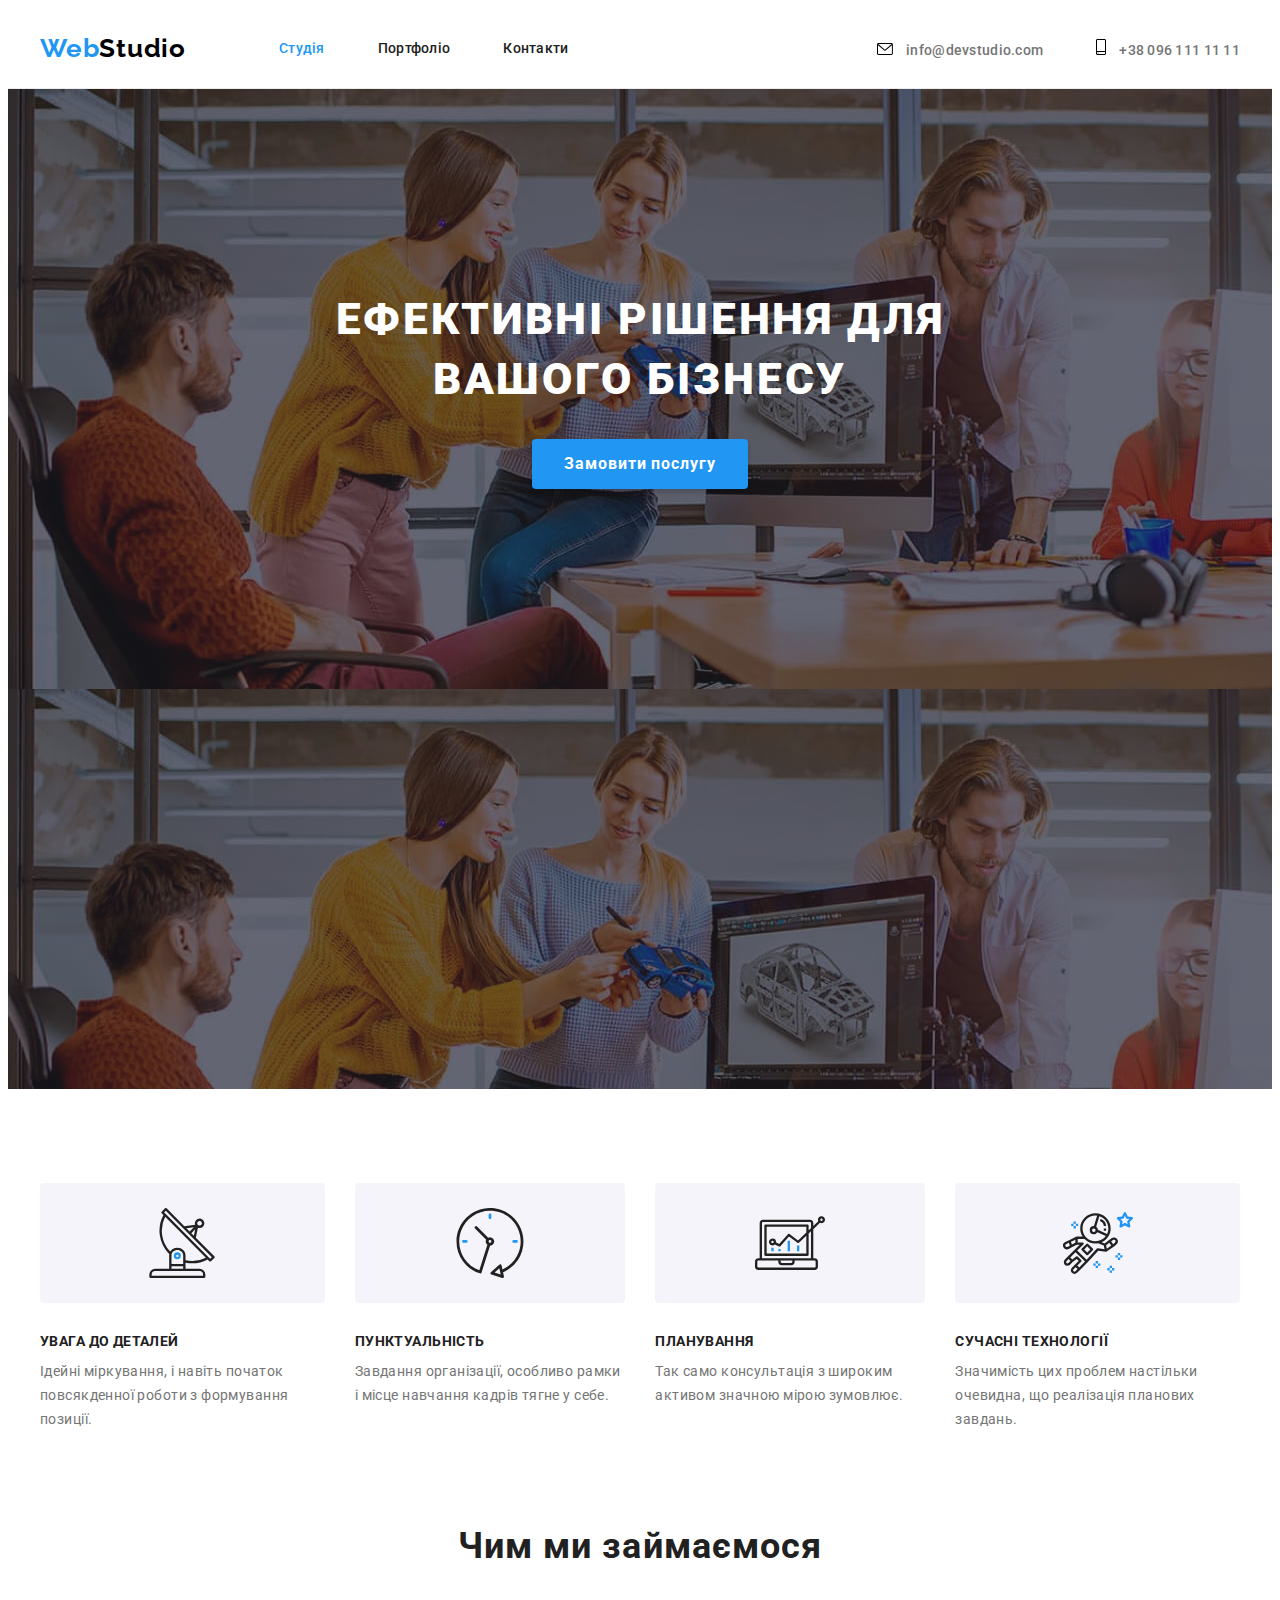
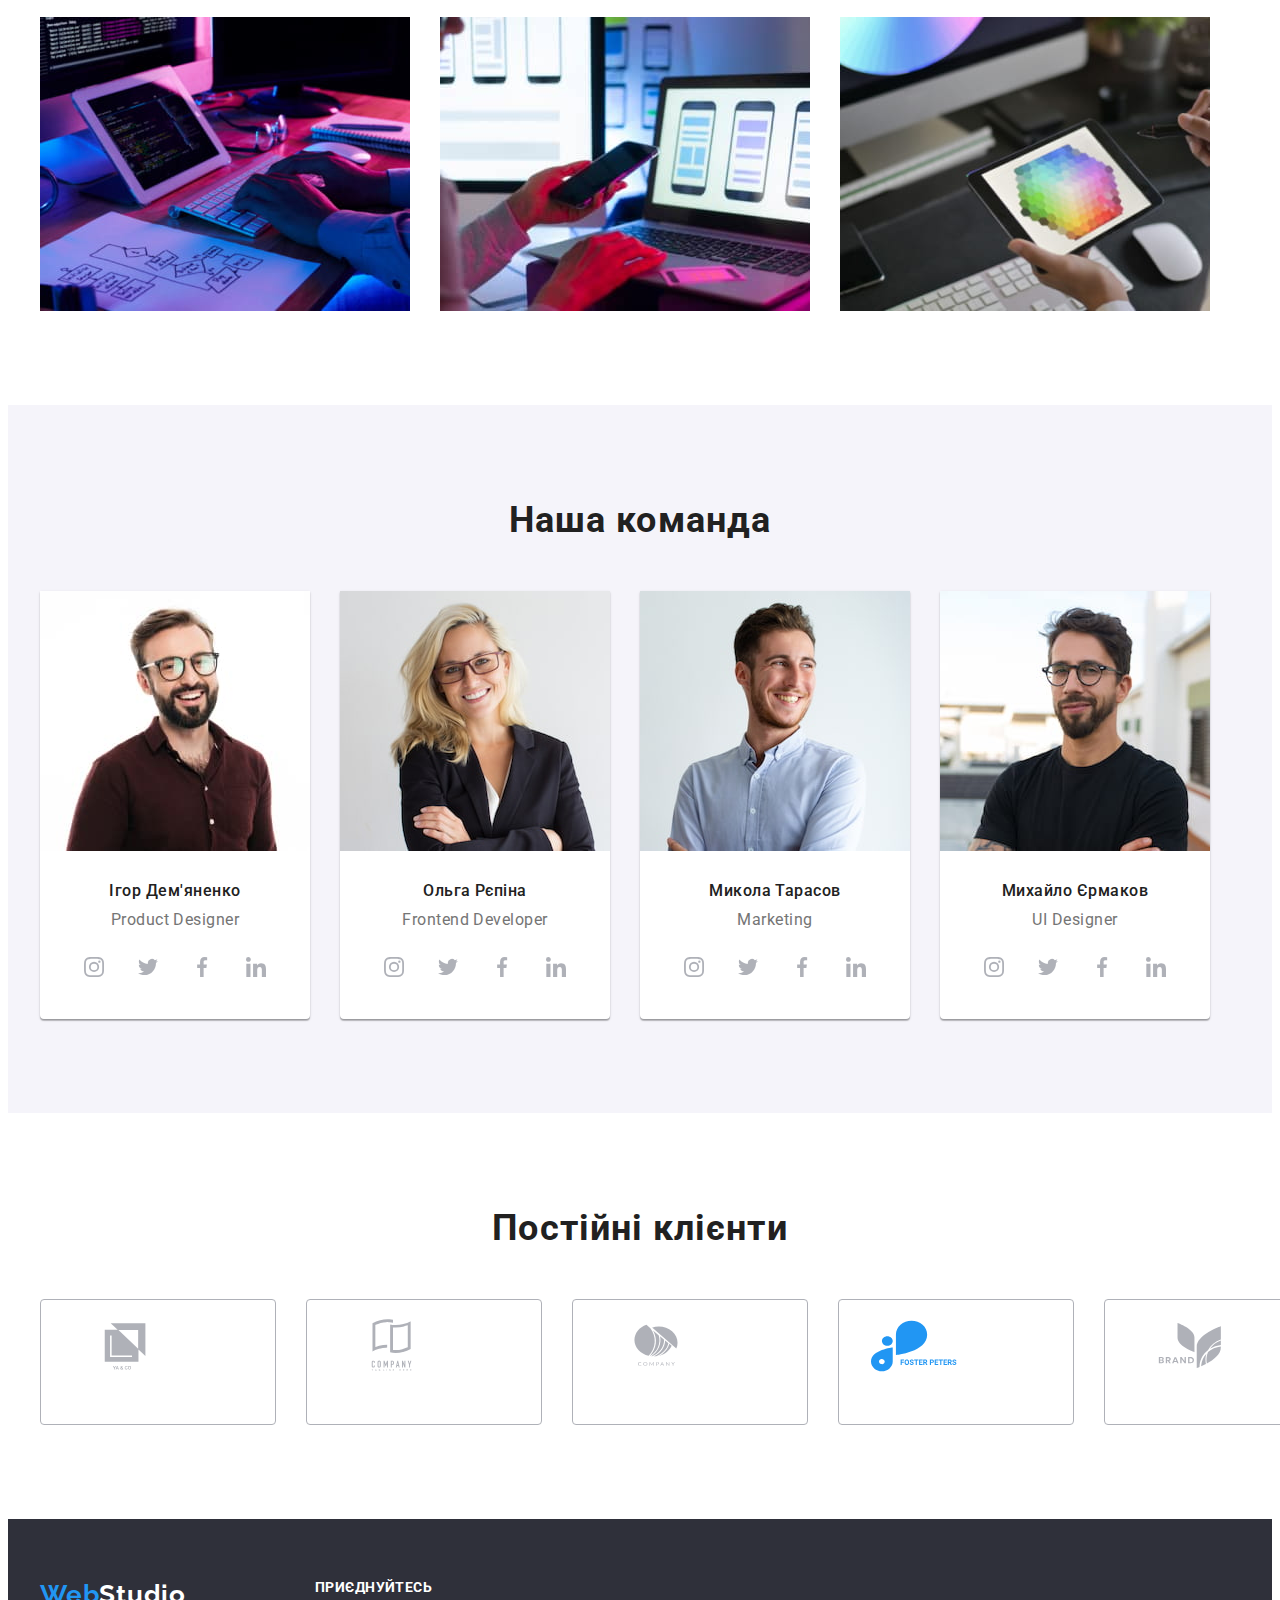
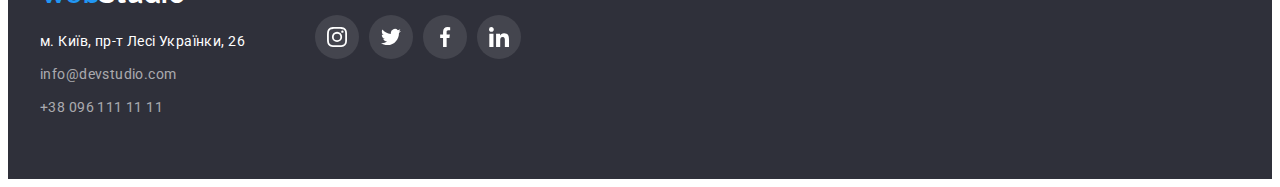
==== index.html @ 0099d179 "clients" ====
<!DOCTYPE html>
<html lang="uk">
<head>
    <meta charset="UTF-8">
    <meta name="viewport" content="width=, initial-scale=1.0">
    <title lang="en">WebStudio</title>
    <link rel="stylesheet" href="https://cdnjs.cloudflare.com/ajax/libs/modern-normalize/2.0.0/modern-normalize.min.css"
    integrity="sha512-4xo8blKMVCiXpTaLzQSLSw3KFOVPWhm/TRtuPVc4WG6kUgjH6J03IBuG7JZPkcWMxJ5huwaBpOpnwYElP/m6wg=="
    crossorigin="anonymous" referrerpolicy="no-referrer" />
    <link rel="stylesheet" href="./css/styles.css">
    <link rel="preconnect" href="https://fonts.googleapis.com">
    <link rel="preconnect" href="https://fonts.gstatic.com" crossorigin>
    <link href="https://fonts.googleapis.com/css2?family=Raleway:wght@700&family=Roboto:wght@400;500;700;900&display=swap" rel="stylesheet">

</head>

<body>
    <header>
        <div class="container">
            <nav class="nav">
                <a class="logo" href="./index.html" lang="en">Web<span>Studio</span></a>
                <ul class="site-nav">
                    <li><a class="current" href="./index.html">Студія</a></li>
                    <li><a href="./portfolio.html">Портфоліо</a></li>
                    <li><a href="">Контакти</a></li>
                </ul>
            </nav>
            <ul>
                <li>
                    <svg class="icon envelope"><use xlink:href="./images/icons.svg#icon-envelope"></use></svg>
                    <a class="header-contacts mail" href="mailto:info@devstudio.com">info@devstudio.com</a>
                </li>
                <li> 
                    <svg class="icon smartphone"><use xlink:href="./images/icons.svg#icon-smartphone"></use></svg>
                    <a class="header-contacts tel" href="tel:+380961111111">+38 096 111 11 11</a>
                </li>
            </ul>
        </div>
    </header>

    <main>
        <!--Hero-->
        <section  class="hero">
            <div class="container">
            <!-- фон тимчасово -->
            <!-- <img src="./images/Bg.jpg" alt="" width="1600">     -->
            <h1 class="title-hero">Ефективні рішення для вашого бізнесу   </h1>
            <button type="button" class="btn prm">Замовити послугу</button>
            </div>
        </section>

        <section class="features section">
            <div class="container">  
                          <!-- hidden header --> <h2 class="visually-hidden">Особливості</h2>
                <ul class="w-margin">
                    <li class="antenna">
                        <h3 class="title">УВАГА ДО ДЕТАЛЕЙ</h3>
                        <p>Ідейні міркування, і навіть початок повсякденної роботи з формування позиції.</p>
                    </li>
                    <li class="clock">
                        <h3 class="title">ПУНКТУАЛЬНІСТЬ</h3>
                        <p>Завдання організації, особливо рамки і місце навчання кадрів тягне у себе.</p>
                    </li>
                    <li class="diagram">
                        <h3 class="title">ПЛАНУВАННЯ</h3>
                        <p>Так само консультація з широким активом значною мірою зумовлює.</p>
                    </li>            
                    <li class="astronaut">
                        <h3 class="title">СУЧАСНІ ТЕХНОЛОГІЇ</h3>
                        <p>Значимість цих проблем настільки очевидна, що реалізація планових завдань.</p>
                    </li>
                </ul>
            </div>
        </section>
        <section class="we-do section">
            <div class="container">
                <h2 class="sect-title">Чим ми займаємося</h2>
                <ul class="w-margin">
                    <li>
                            <img src="./images/close-up-image-programer-working-his-desk-office_1098-18707..jpg" 
                            alt="кодер працює на десктопі" width="370"> 
                    </li>
                    <li>
                            <img src="./images/web-ui-designers-are-developing-application-smartphones-team-creators-is-working-interface-mobile-phones_8119-2713.jpg" 
                            alt="дизайнер розробляє інтерфейс до мобільника" width="370"> 
                    </li>
                    <li>
                            <img src="./images/creative-artist-web-design-with-working-colour-selection-graphic-tablet_35674-1119.jpg" 
                            alt="художник на планшеті підбирає кольори" width="370"> 
                    </li>
                </ul>
            </div>
        </section>
        <section class="team section">
            <div class="container">
                <h2 class="sect-title">Наша команда</h2>
                <ul class="team-list w-margin">
                    <li class="ate">
                        <img src="./images/card1img.jpg" alt="Ігор Дем'яненко" width="270">
                        <div>
                            <h3>Ігор Дем'яненко</h3>
                            <p lang="en">Product Designer</p>
                        </div>
                        <ul class="social">
                            <li>
                                <button class="social-btn">                                    
                                        <svg class="social-icon">
                                            <use href="./images/icons.svg#icon-instagram"></use>
                                        </svg> 
                                </button>
                            </li>
                            <li>
                                <button class="social-btn">
                                    <svg class="social-icon">
                                        <use href="./images/icons.svg#icon-twitter"></use>
                                    </svg>
                                </button>
                            </li>
                            <li>
                                <button class="social-btn">
                                    <svg class="social-icon">
                                        <use href="./images/icons.svg#icon-facebook"></use>
                                    </svg>
                                </button>
                            </li>
                            <li>
                                <button class="social-btn">
                                    <svg class="social-icon">
                                        <use href="./images/icons.svg#icon-linkedin"></use>
                                    </svg>
                                </button>
                            </li>


                        </ul>
                    </li>                    
                    <li>
                        <img src="./images/card2img.jpg" alt="Ольга Рєпіна" width="270">
                        <div>
                            <h3>Ольга Рєпіна</h3>
                            <p lang="en">Frontend Developer</p>
                        </div>
                        <ul class="social">
                            <li>
                                <button class="social-btn">                                    
                                        <svg class="social-icon">
                                            <use href="./images/icons.svg#icon-instagram"></use>
                                        </svg> 
                                </button>
                            </li>
                            <li>
                                <button class="social-btn">
                                    <svg class="social-icon">
                                        <use href="./images/icons.svg#icon-twitter"></use>
                                    </svg>
                                </button>
                            </li>
                            <li>
                                <button class="social-btn">
                                    <svg class="social-icon">
                                        <use href="./images/icons.svg#icon-facebook"></use>
                                    </svg>
                                </button>
                            </li>
                            <li>
                                <button class="social-btn">
                                    <svg class="social-icon">
                                        <use href="./images/icons.svg#icon-linkedin"></use>
                                    </svg>
                                </button>
                            </li>


                        </ul>
                    </li>
                    <li>
                        <img src="./images/card3img.jpg" alt="Микола Тарасов" width="270">
                        <div>
                            <h3>Микола Тарасов</h3>
                            <p lang="en">Marketing</p>
                        </div>
                        <ul class="social">
                            <li>
                                <button class="social-btn">                                    
                                        <svg class="social-icon">
                                            <use href="./images/icons.svg#icon-instagram"></use>
                                        </svg> 
                                </button>
                            </li>
                            <li>
                                <button class="social-btn">
                                    <svg class="social-icon">
                                        <use href="./images/icons.svg#icon-twitter"></use>
                                    </svg>
                                </button>
                            </li>
                            <li>
                                <button class="social-btn">
                                    <svg class="social-icon">
                                        <use href="./images/icons.svg#icon-facebook"></use>
                                    </svg>
                                </button>
                            </li>
                            <li>
                                <button class="social-btn">
                                    <svg class="social-icon">
                                        <use href="./images/icons.svg#icon-linkedin"></use>
                                    </svg>
                                </button>
                            </li>


                        </ul>
                    </li>
                    <li>
                        <img src="./images/card4img.jpg" alt="Михайло Єрмаков" width="270">
                        <div>
                            <h3>Михайло Єрмаков</h3>
                            <p lang="en">UI Designer</p>
                        </div>
                        <ul class="social">
                            <li>
                                <button class="social-btn">                                    
                                        <svg class="social-icon">
                                            <use href="./images/icons.svg#icon-instagram"></use>
                                        </svg> 
                                </button>
                            </li>
                            <li>
                                <button class="social-btn">
                                    <svg class="social-icon">
                                        <use href="./images/icons.svg#icon-twitter"></use>
                                    </svg>
                                </button>
                            </li>
                            <li>
                                <button class="social-btn">
                                    <svg class="social-icon">
                                        <use href="./images/icons.svg#icon-facebook"></use>
                                    </svg>
                                </button>
                            </li>
                            <li>
                                <button class="social-btn">
                                    <svg class="social-icon">
                                        <use href="./images/icons.svg#icon-linkedin"></use>
                                    </svg>
                                </button>
                            </li>


                        </ul>
                    </li>
                </ul>
            </div>

        </section>
        <section class="section clients">
            <div class="container">
                <h2>Постійні клієнти</h2>
                <ul class="w-margin">
                    <li class="client">
                        <svg class="icon-cli">
                            <use href="./images/icons.svg#icon-cl1"></use>
                        </svg>
                    </li>
                    <li class="client">
                        <svg class="icon-cli">
                            <use href="./images/icons.svg#icon-cl2"></use>
                        </svg>
                    </li>
                    <li class="client">
                        <svg class="icon-cli">
                            <use href="./images/icons.svg#icon-cl3"></use>
                        </svg>
                    </li>
                    <li class="client">
                        <svg class="icon-cli">
                            <use href="./images/icons.svg#icon-cl4"></use>
                        </svg>
                    </li>
                    <li class="client">
                        <svg class="icon-cli">
                            <use href="./images/icons.svg#icon-cl5"></use>
                        </svg>
                    </li>
                    <li class="client">
                        <svg class="icon-cli">
                            <use href="./images/icons.svg#icon-cl6"></use>
                        </svg>
                    </li>
                </ul>

            </div>

        </section>
    </main>
    <footer>
        <div class="container">
            <div class="string">
            <a class="logo" href="./index.html" lang="en">Web<span>Studio</span></a> 
            <address>
                 <ul class="ftr-adr">
                    <li><a class="addr-gmap" href="https://goo.gl/maps/K7wLsU8n2zrFGFb46">м. Київ, пр-т Лесі Українки, 26</a>   <!-- <p>м. Київ, пр-т Лесі Українки, 26</p> --></li>
                    <li><a class="footer-cont" href="mailto:info@devstudio.com">info@devstudio.com</a></li>
                    <li><a class="footer-cont" href="tel:+380961111111">+38 096 111 11 11</a></li>
                </ul>
            </address>
            </div>

            <div class="string givup">
            <h2>приєднуйтесь</h2>
            <ul class="social-footer">
                <li>
                    <button class="social-btn">                                    
                            <svg class="social-icon">
                                <use href="./images/icons.svg#icon-instagram"></use>
                            </svg> 
                    </button>
                </li>
                <li>
                    <button class="social-btn">
                        <svg class="social-icon">
                            <use href="./images/icons.svg#icon-twitter"></use>
                        </svg>
                    </button>
                </li>
                <li>
                    <button class="social-btn">
                        <svg class="social-icon">
                            <use href="./images/icons.svg#icon-facebook"></use>
                        </svg>
                    </button>
                </li>
                <li>
                    <button class="social-btn">
                        <svg class="social-icon">
                            <use href="./images/icons.svg#icon-linkedin"></use>
                        </svg>
                    </button>
                </li>


            </ul>
            </div>
        </div>

    </footer>
</body>
</html>
---- css/styles.css ----
:root {
    --main-text-color:#212121;
    --gray-color:#757575;
    --blue-color:#2196F3;
    --white-color:#FFFFFF;
    --btn-bg-color:#F5F4FA;
    --black-color: #000000;
    --footer-bg-color: #2F303A;
    --footer-text: rgba(255, 255, 255, 0.60);
    --btn-shadow: rgba(0, 0, 0, 0.15);
    --social-color: #AFB1B8;


}
/* default preset */
body {
    font-family: 'Roboto', sans-serif;
    font-size: 14px;
    font-style: normal;
    color: var(--gray-color);
        font-weight: 400;
        line-height: normal;
        /* letter-spacing: 0.42px; */
}
ul {list-style: none;
    margin: 0;
    padding-inline-start: 0;
 }
a {
    text-decoration: none;
    font-style: normal;
    color: var(--main-text-color);
    /* margin: 0; */
}
h1, h2, h3, p {margin: 0;}

/* content centring */
.container {
    width: 1200px;
    margin-left: auto;
    margin-right: auto;
    padding: 0 15px;
    /* outline: 1px solid red;  */
}

/* header */
header .container {
    display: flex;
    justify-content: space-between;
    align-items: center;
}
header {    
    border-bottom: 1px solid #ECECEC;
}
header li+li {
    margin-left: 50px;
}

/* nav-menu */
.nav {
    display: flex;
    align-items: center;
}
header li {
    display: inline-block;
}
.site-nav {
    margin-left: 93px;
}
.site-nav li {
    font-weight: 500;
    letter-spacing: 0.28px;
    /* outline: 1px solid red; */
}

/* .site-nav li + li {
    margin-left: 50px;
 } */
.site-nav a {
    display: block;
    padding: 32px 0;
}

.site-nav a:hover,
.site-nav a:focus,
.site-nav a::selection {
    color: var(--blue-color);
}

.site-nav .current {
    color: var(--blue-color);
}


/* header contacts */
.header-contacts {
    font-weight: 500;
    letter-spacing: 0.28px;
    color: var(--gray-color);
    /* font-family: Roboto;
    line-height: normal;
    font-size: 14px;
    font-style: normal;
    */
}
.header-contacts:hover,
.header-contacts:focus {
    color: var(--blue-color);  
}
.icon.smartphone{
    width: 10px;
    height: 16px;
    margin-right: 10px;
    flex-shrink: 0;
  }
  .icon.envelope {
    width: 16px;
    height: 12px;
    margin-right: 10px;
    flex-shrink: 0;
  }
header li:hover, header li:focus {
    fill: var(--blue-color);
    color: var(--blue-color);
}

/* .hero {
    justify-content:center ;
    align-items:center;
} */

/* logo */
.logo {
    font-family: Raleway;
    font-size: 26px;
    font-weight: 700;
    letter-spacing: 0.78px;
    color: var(--blue-color);
    /* text-decoration: none;
    font-style: normal;
    line-height: normal; */
}
.logo span {
    color: var(--black-color);
}
/* logo-span footer */
footer .logo span {
    color: var(--white-color);
}
/* buttons */
.btn {
    font-family: inherit;
    font-size: 16px;
    font-weight: 700;
    line-height: 1.875;
    letter-spacing: 0.96px;
    color: var(--gray-color);
    border-radius: 4px;
    border: none;
    cursor: pointer;
    /* font-style: normal;  */
}
.btn.prm {
    padding: 10px 32px;
    color: var(--white-color);
    background-color: var(--blue-color);
    box-shadow: 0px 4px 4px 0px var(--btn-shadow)
}
/* .btn.prm:hover, .btn.prm:focus { 
    color: var(--blue-color); 
    background-color: var(--white-color);;
} */

   
/* hero */
.hero {
    max-width: 1600px;
    height: 600px; 
        padding-top: 200px;
        padding-bottom: 200px;
        /* flex-shrink: 0; */
        background: var(--footer-bg-color); 
        text-align: center;
       margin-left: auto;
       margin-right: auto;
       background-image: linear-gradient( 
        to right,
        rgba(47, 48, 58, 0.40),
        rgba(47, 48, 58, 0.40)),
          url( ../images/Img-hero.jpg);     
     
}
.title-hero {
    width: 696px;
        text-align: center;
        font-size: 44px;
        font-weight: 900;
        line-height: 1.36364;
        letter-spacing: 2.64px;
        text-transform: uppercase;
    color: var(--white-color);
        /* font-family: Roboto; */
        /* font-style: normal; */
        margin-left: auto;
        margin-right: auto;
        margin-bottom: 30px;
}

/* sections first page*/

.section {
    padding-top: 94px;
    padding-bottom: 94px;
}
.features.section {
    padding-bottom: 0;
}
.features .title {
    font-weight: 700;
    font-size: 14px;
    letter-spacing: 0.42px;
    text-transform: uppercase;
    color: var(--main-text-color);
    margin-bottom: 10px;
}
.features p {
    line-height: 1.71429;
    letter-spacing: 0.42px;
    margin-top: 0;
}
.features li {
        min-width: 270px;
}
/* features icons */
.features li::before {
    display: block;
    content: "";
    height: 120px;
    /* min-width: 270px; */
    background-size: 70px;
    background-repeat: no-repeat;
    background-position: center;
    border-radius: 4px;
    background-color: var(--btn-bg-color);
    margin-bottom: 30px;
}
.antenna::before {    
    background-image: url("../images/antenna.svg");   
}
.clock::before {
    background-image: url("../images/clock.svg");
}
.diagram::before {
    background-image: url("../images/diagram.svg");
}
.astronaut::before {
    background-image: url("../images/astronaut.svg");
}

/* common for section */
.section ul {
display: flex;
/* outline: 1px solid red; */
}
.w-margin > li + li {
margin-left: 30px;
}
.sect-title {
        font-size: 36px;
        font-weight: 700;
        letter-spacing: 1.08px;
        text-align: center;
    color: var(--main-text-color); 
      margin-bottom: 50px;
}
.section img {display: block;}
/* team */
.team {
    background: var(--btn-bg-color);
}
.team-list > li {
        text-align: center;
        border-radius: 0px 0px 4px 4px;
        background: #FFF;
            /* material shadow v1 */
        box-shadow: 0px 2px 1px 0px rgba(0, 0, 0, 0.20), 0px 1px 1px 0px rgba(0, 0, 0, 0.14), 0px 1px 3px 0px rgba(0, 0, 0, 0.12);
}

.team-list div {
    padding: 30px 0 16px;
}
.team p {
        font-size: 16px;
        font-weight: 400;
        letter-spacing: 0.48px;
    color: var(--gray-color);     
    /* padding-top: 10px; */
        /* 
        font-family: Roboto; */
        /* font-style: normal;
        line-height: normal;*/
}
.team h3 {
        font-size: 16px;
        font-weight: 500;
        letter-spacing: 0.48px;
        color: var(--main-text-color);
        margin-bottom: 10px;
        /* padding-top: 30px;
        padding-bottom: 10px; */
        /* font-style: normal;
        line-height: normal; */
}
/* icons */
.social .social-btn {
    width: 44px;
    height: 44px;
    padding: 0;
    margin-bottom: 30px;
    box-sizing: 0;
    line-height: 0;
    /* box-shadow: none; */
    border: none;
    border-radius: 50%;
    background-color: var(--white-color);
    /* border-color: var(--white-color); */
    fill: var(--social-color);
        /* flex-shrink: 0; */
}
.social .social-icon {
    width: 20px;
    height: 20px;
    align-items: baseline;
    /* margin: 0; */
    /* flex-shrink: 0; */
}
.social .social-btn:hover {
    fill: var(--white-color);
    background-color: var(--blue-color);
}
.social {
    margin: 0 32px;
}
.social li + li {
    margin-left: 10px;
}
/* menu filter portfolio */
.menu-filter {
    display: flex;
    justify-content: center;
    margin-bottom: 50px;
}

.menu-filter li {
    display: inline-block;
    /* align-items:  center; */
    /* outline: 1px solid red; */

}

.menu-filter li+li {
    margin-left: 8px;
    /* margin-right: auto; */
}

.btn.filter {
    border-radius: 4px;
    border: none;
    text-align: center;
    font-weight: 500;
    line-height: 1.625;
    letter-spacing: 0.48px;
    padding: 6px 22px 6px;
    color: var(--main-text-color);
    background: var(--btn-bg-color);
    /* color: #212121;
    font-size: 16px;
    font-style: normal; */
}

.btn.filter:hover,
.btn.filter:focus {
    color: var(--white-color);
    background-color: var(--blue-color);
    box-shadow: 0px 4px 4px 0px var(--btn-shadow);
}
/* project-list */


.pjcts img {
    display: block;
}
.projects {
    display: flex;
    flex-wrap: wrap;
    justify-content: space-between;
    margin-left: -30px;
    margin-bottom: -30px;
    /* outline: 1px solid red; */
}
.projects li {
        background: #FFF;
        margin-bottom: 30px;
        margin-left: 30px;
        /* outline: 1px solid red; */
        /* flex-basis: (100% / 3); */
}
.brdr {
    border-bottom: 1px solid #EEE;
    border-left: 1px solid #EEE;
    border-right: 1px solid #EEE;
    padding: 20px 24px;
}
.pjct-name { 
    /* margin-top: 20px; */
        /* margin-left: 24px;
        margin-right: 24px; */
    margin-bottom: 4px;
    font-size: 18px;
    font-weight: 700;
    line-height: 2;
    letter-spacing: 1.08px;
    color: var(--main-text-color);
        /* outline: 1px solid red; */
}
.project .type {
    /* margin-bottom: 20px; */
    /* margin-top: 4px; */
        /* margin-left: 24px;
        margin-right: 24px; */
    font-size: 16px;
    font-weight: 400;
    line-height: 1.875;
    letter-spacing: 0.48px;
    color: var(--gray-color);
    /* outline: 1px solid red; */
    /* font-family: Roboto;
    font-style: normal; */
}
/* clients */
.clients h2 {
    color: #212121;
    text-align: center;
    font-size: 36px;
    letter-spacing: 1.08px;
    margin-bottom: 50px;
    /* font-family: Roboto; */
    /* font-style: normal; */
    /* font-weight: 700; */
    /* line-height: normal; */
}
.clients ul{
display: inline-flex;

}
.client {
    width: 170px;
    height: 92px;
    line-height: 0;
    flex-shrink: 0;
    /* outline: auto; */
    padding: 16px 32px;
    border-radius: 4px;
    border: 1px solid #AFB1B8;
}
.icon-cli {
    width: 106px;
    height: 60px;
}

/* footer */
footer { 
        padding-top: 60px;
        padding-bottom: 60px;
    /* width: 1600px;
    height: 252px; */
    background-color: var(--footer-bg-color);
    /* flex-shrink: 0; */ 
}
/* footer .logo {
    display: inline-block
margin-bottom: 20px;
} */
/* footer a {   
    outline: 1px solid red;
} */

/* footer address */ 
.ftr-adr { 
    /* outline: 1px solid red; */
        box-sizing: content-box;
}
address {
        margin-top: 20px;
}
.ftr-adr  li {      
     /* outline: 1px solid red; */
}
.ftr-adr li + li {
    margin-top: 9px;
}
.addr-gmap { 
    line-height: 1.71429;
    letter-spacing: 0.42px;
    color: var(--white-color);
    /* background-color: var(--footer-bg-color); */
 
}
.footer-cont {
    line-height:  1.71429; 
    letter-spacing: 0.42px;
    color: var(--footer-text);
/* font-family: Roboto;
font-size: 14px;
font-style: normal;
font-weight: 400; */
}
.footer-cont:focus, .footer-cont:hover, .addr-gmap:focus, .addr-gmap:hover{
    color: var(--blue-color);
    /* background-color: var(--white-color); */
}
/* приєднуйтесь */

footer .container {
    display: flex;
}
.givup {
    margin-left: 70px;
}
.givup h2 {
font-size: 14px;
letter-spacing: 0.42px;
text-transform: uppercase;
    color: var(--white-color);
margin-bottom: 20px;
/* font-family: Roboto; */
/* font-style: normal; */
/* font-weight: 700; */
/* line-height: normal; */
}
.social-footer {
    display: inline-flex;
}
/* icons */
.social-footer .social-btn {
    width: 44px;
    height: 44px;
    padding: 0; 
       line-height: 0;
    box-sizing: 0;
    border: none;
    border-radius: 50%;
    background-color: rgba(255, 255, 255, 0.10);
    /* border-color: var(--white-color); */
    fill: var(--white-color);
        /* flex-shrink: 0; */
}
.social-footer .social-icon {
    width: 20px;
    height: 20px;
    /* align-items: baseline; */
    /* margin: 0; */
    /* flex-shrink: 0; */
}
.social-footer .social-btn:hover,
.social-footer .social-btn:focus {
    /* fill: var(--white-color); */
    background-color: var(--blue-color);
}
.social-footer li + li {
    margin-left: 10px;
}
/* hidden */
.visually-hidden {
    position: absolute;
    width: 1px;
    height: 1px;
    margin: -1px;
    border: 0;
    padding: 0;
    
    white-space: nowrap;
    clip-path: inset(100%);
    clip: rect(0 0 0 0);
    overflow: hidden;
  }
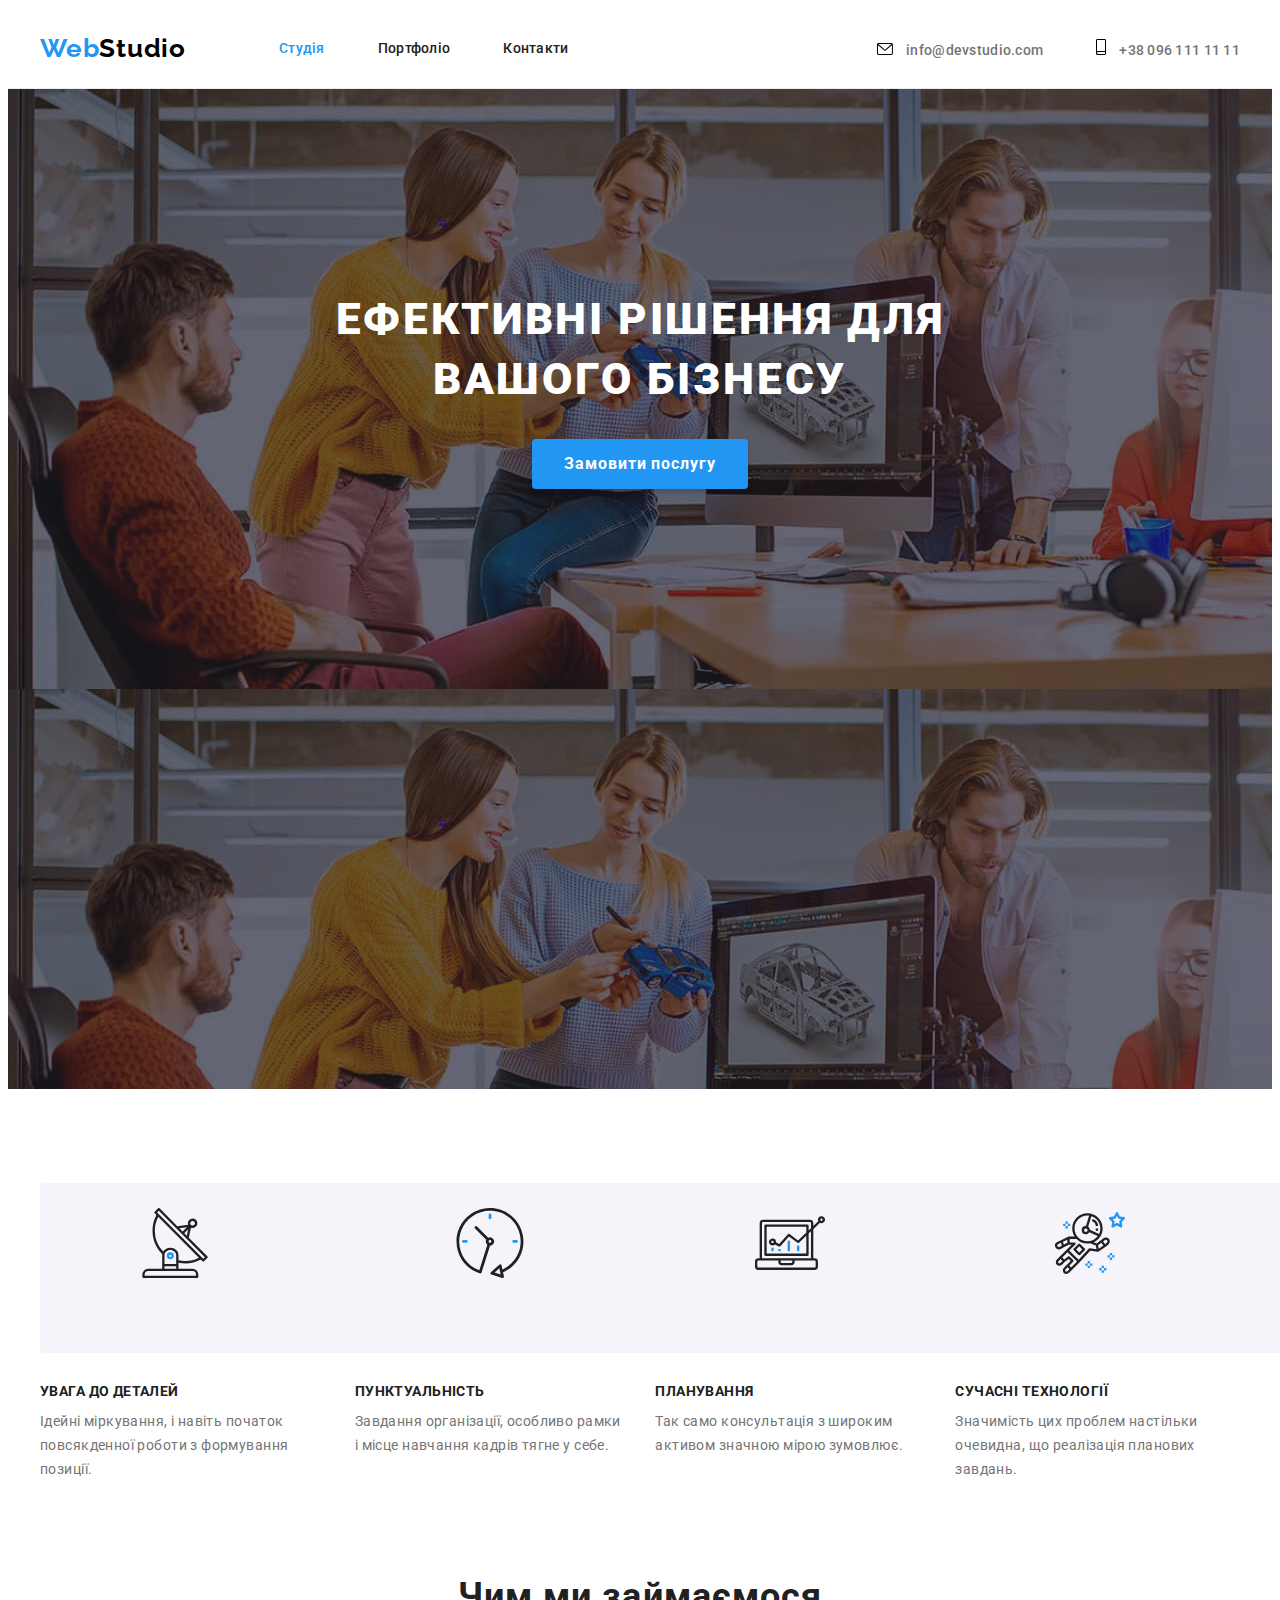
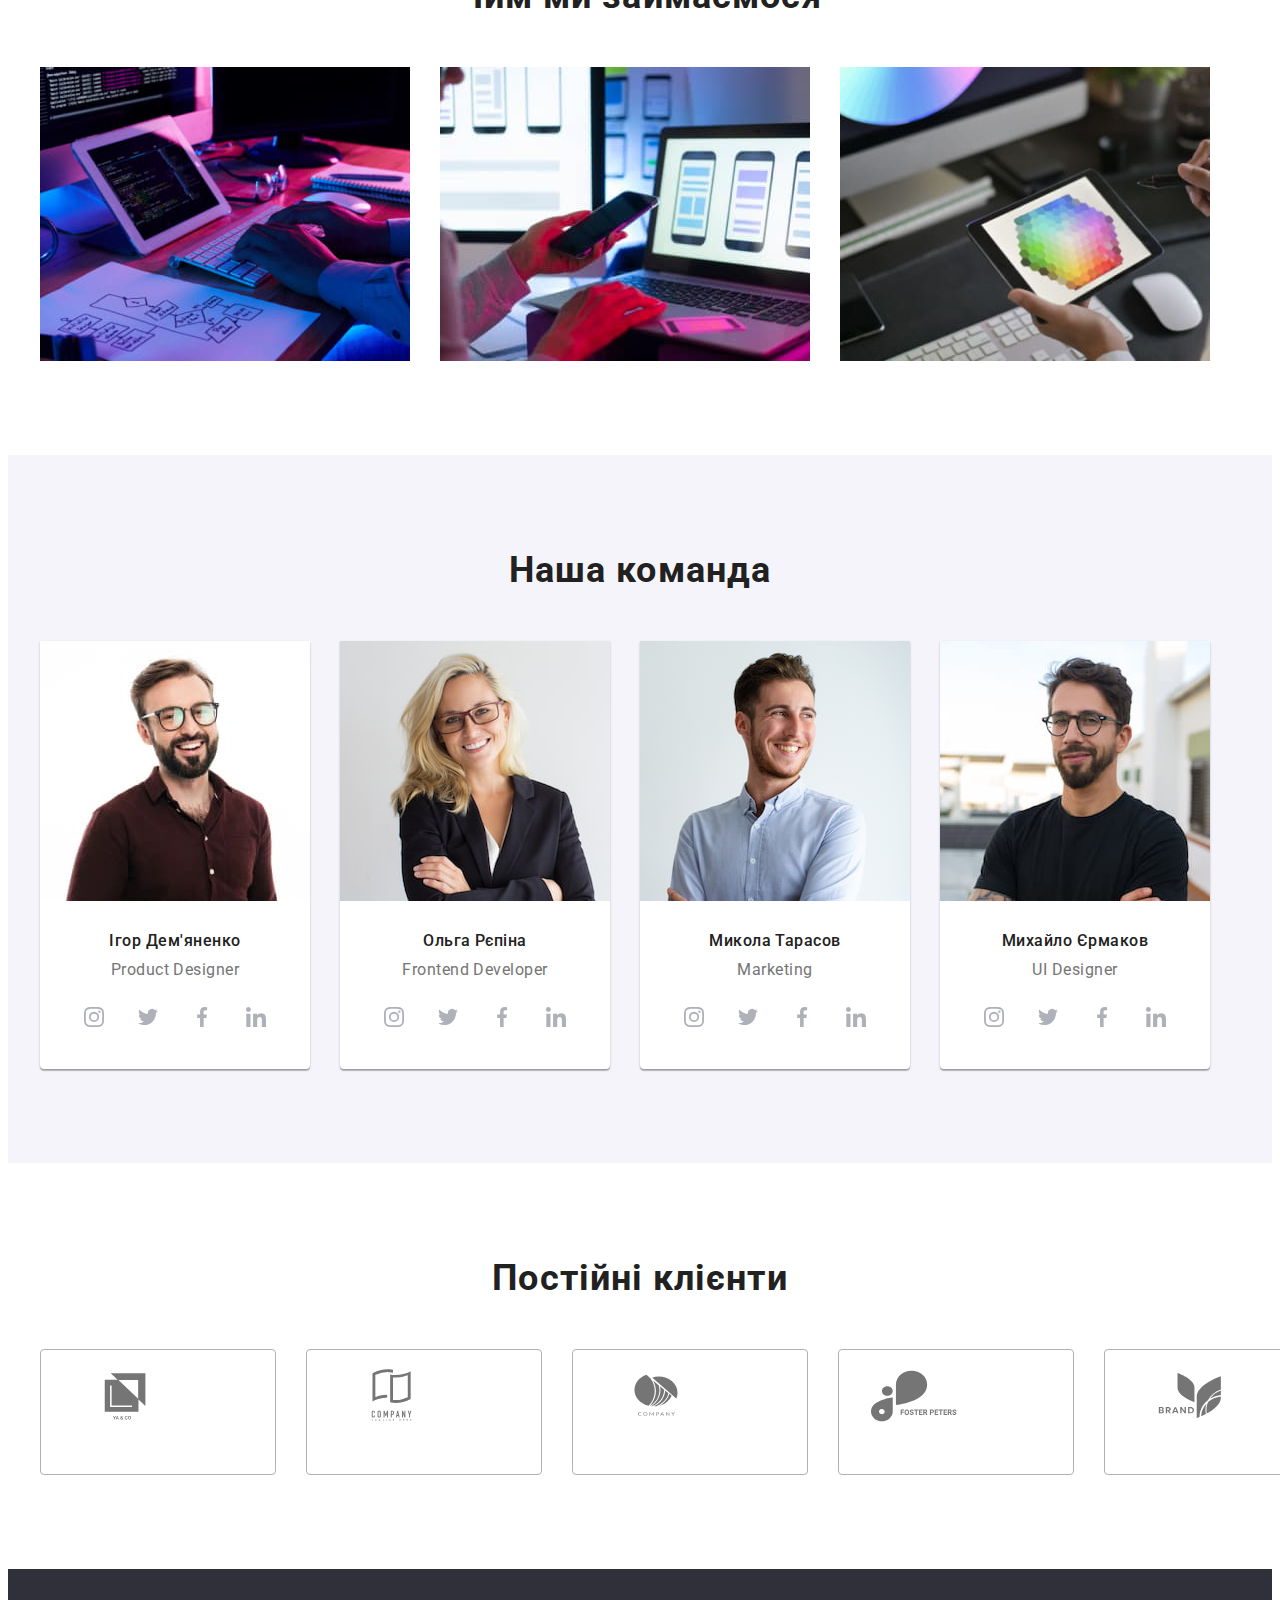
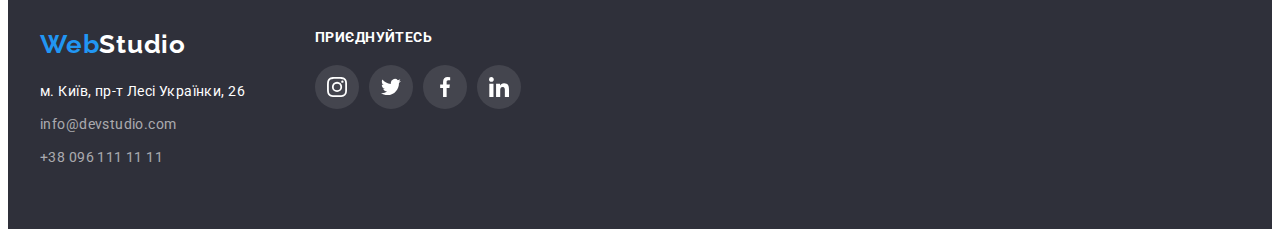
==== commit 6bfe8f67: "cursor" ====
--- a/index.html
+++ b/index.html
@@ -54,18 +54,30 @@
                           <!-- hidden header --> <h2 class="visually-hidden">Особливості</h2>
                 <ul class="w-margin">
                     <li class="antenna">
+                        <div class="pad">
+                            <svg class="icon"><use xlink:href="./images/icons.svg#icon-antenna"></use></svg>
+                        </div>
                         <h3 class="title">УВАГА ДО ДЕТАЛЕЙ</h3>
                         <p>Ідейні міркування, і навіть початок повсякденної роботи з формування позиції.</p>
                     </li>
                     <li class="clock">
+                        <div class="pad">
+                            <svg class="icon"><use xlink:href="./images/icons.svg#icon-clock"></use></svg>
+                        </div>
                         <h3 class="title">ПУНКТУАЛЬНІСТЬ</h3>
                         <p>Завдання організації, особливо рамки і місце навчання кадрів тягне у себе.</p>
                     </li>
                     <li class="diagram">
+                        <div class="pad">
+                            <svg class="icon"><use xlink:href="./images/icons.svg#icon-diagram"></use></svg>
+                        </div>
                         <h3 class="title">ПЛАНУВАННЯ</h3>
                         <p>Так само консультація з широким активом значною мірою зумовлює.</p>
                     </li>            
                     <li class="astronaut">
+                        <div class="pad">
+                            <svg class="icon"><use xlink:href="./images/icons.svg#icon-astronaut"></use></svg>
+                        </div>
                         <h3 class="title">СУЧАСНІ ТЕХНОЛОГІЇ</h3>
                         <p>Значимість цих проблем настільки очевидна, що реалізація планових завдань.</p>
                     </li>
--- a/css/styles.css
+++ b/css/styles.css
@@ -9,8 +9,6 @@
     --footer-text: rgba(255, 255, 255, 0.60);
     --btn-shadow: rgba(0, 0, 0, 0.15);
     --social-color: #AFB1B8;
-
-
 }
 /* default preset */
 body {
@@ -72,21 +70,15 @@
     letter-spacing: 0.28px;
     /* outline: 1px solid red; */
 }
-
-/* .site-nav li + li {
-    margin-left: 50px;
- } */
 .site-nav a {
     display: block;
     padding: 32px 0;
 }
-
 .site-nav a:hover,
 .site-nav a:focus,
 .site-nav a::selection {
     color: var(--blue-color);
 }
-
 .site-nav .current {
     color: var(--blue-color);
 }
@@ -97,31 +89,28 @@
     font-weight: 500;
     letter-spacing: 0.28px;
     color: var(--gray-color);
-    /* font-family: Roboto;
-    line-height: normal;
-    font-size: 14px;
-    font-style: normal;
-    */
 }
 .header-contacts:hover,
 .header-contacts:focus {
-    color: var(--blue-color);  
-}
-.icon.smartphone{
+    color: var(--blue-color);
+    fill: var(--blue-color);
+}
+.icon.smartphone {
     width: 10px;
     height: 16px;
     margin-right: 10px;
     flex-shrink: 0;
-  }
-  .icon.envelope {
+}
+.icon.envelope {
     width: 16px;
     height: 12px;
     margin-right: 10px;
     flex-shrink: 0;
-  }
+}
 header li:hover, header li:focus {
     fill: var(--blue-color);
     color: var(--blue-color);
+    cursor: pointer;
 }
 
 /* .hero {
@@ -136,9 +125,6 @@
     font-weight: 700;
     letter-spacing: 0.78px;
     color: var(--blue-color);
-    /* text-decoration: none;
-    font-style: normal;
-    line-height: normal; */
 }
 .logo span {
     color: var(--black-color);
@@ -164,11 +150,11 @@
     padding: 10px 32px;
     color: var(--white-color);
     background-color: var(--blue-color);
-    box-shadow: 0px 4px 4px 0px var(--btn-shadow)
+    box-shadow: 0px 4px 4px 0px var(--btn-shadow);
 }
 /* .btn.prm:hover, .btn.prm:focus { 
     color: var(--blue-color); 
-    background-color: var(--white-color);;
+    background-color: var(--white-color);
 } */
 
    
@@ -187,8 +173,7 @@
         to right,
         rgba(47, 48, 58, 0.40),
         rgba(47, 48, 58, 0.40)),
-          url( ../images/Img-hero.jpg);     
-     
+          url( ../images/Img-hero.jpg);          
 }
 .title-hero {
     width: 696px;
@@ -199,8 +184,6 @@
         letter-spacing: 2.64px;
         text-transform: uppercase;
     color: var(--white-color);
-        /* font-family: Roboto; */
-        /* font-style: normal; */
         margin-left: auto;
         margin-right: auto;
         margin-bottom: 30px;
@@ -232,22 +215,35 @@
         min-width: 270px;
 }
 /* features icons */
-.features li::before {
+.pad {
+    padding: 25px 100px;
+    height: 120px;
+    min-width: 270px;
+    border-radius: 4px;
+    background-color: var(--btn-bg-color);
+    margin-bottom: 30px;
+    /* display: block; */
+}
+.pad .icon {
+    width: 70px;
+    height: 70px;
+}
+/* .features li::before {
     display: block;
     content: "";
     height: 120px;
-    /* min-width: 270px; */
+    min-width: 270px;
     background-size: 70px;
     background-repeat: no-repeat;
     background-position: center;
     border-radius: 4px;
     background-color: var(--btn-bg-color);
     margin-bottom: 30px;
-}
-.antenna::before {    
-    background-image: url("../images/antenna.svg");   
-}
-.clock::before {
+} */
+/* .antenna::before {    
+    background-image: url("../images/antenna.svg");  
+} */
+/* .clock::before {
     background-image: url("../images/clock.svg");
 }
 .diagram::before {
@@ -255,7 +251,7 @@
 }
 .astronaut::before {
     background-image: url("../images/astronaut.svg");
-}
+} */
 
 /* common for section */
 .section ul {
@@ -294,11 +290,6 @@
         font-weight: 400;
         letter-spacing: 0.48px;
     color: var(--gray-color);     
-    /* padding-top: 10px; */
-        /* 
-        font-family: Roboto; */
-        /* font-style: normal;
-        line-height: normal;*/
 }
 .team h3 {
         font-size: 16px;
@@ -306,10 +297,6 @@
         letter-spacing: 0.48px;
         color: var(--main-text-color);
         margin-bottom: 10px;
-        /* padding-top: 30px;
-        padding-bottom: 10px; */
-        /* font-style: normal;
-        line-height: normal; */
 }
 /* icons */
 .social .social-btn {
@@ -331,12 +318,12 @@
     width: 20px;
     height: 20px;
     align-items: baseline;
-    /* margin: 0; */
-    /* flex-shrink: 0; */
-}
-.social .social-btn:hover {
+}
+.social .social-btn:hover,
+.social .social-btn:focus {
     fill: var(--white-color);
     background-color: var(--blue-color);
+    cursor: pointer;
 }
 .social {
     margin: 0 32px;
@@ -350,12 +337,10 @@
     justify-content: center;
     margin-bottom: 50px;
 }
-
 .menu-filter li {
     display: inline-block;
     /* align-items:  center; */
     /* outline: 1px solid red; */
-
 }
 
 .menu-filter li+li {
@@ -373,9 +358,6 @@
     padding: 6px 22px 6px;
     color: var(--main-text-color);
     background: var(--btn-bg-color);
-    /* color: #212121;
-    font-size: 16px;
-    font-style: normal; */
 }
 
 .btn.filter:hover,
@@ -384,8 +366,8 @@
     background-color: var(--blue-color);
     box-shadow: 0px 4px 4px 0px var(--btn-shadow);
 }
+
 /* project-list */
-
 
 .pjcts img {
     display: block;
@@ -403,7 +385,8 @@
         margin-bottom: 30px;
         margin-left: 30px;
         /* outline: 1px solid red; */
-        /* flex-basis: (100% / 3); */
+}
+.project:hover, .project:focus { box-shadow: 1px 4px 6px 0px rgba(0, 0, 0, 0.16), 0px 4px 4px 0px rgba(0, 0, 0, 0.06), 0px 1px 1px 0px rgba(0, 0, 0, 0.12); 
 }
 .brdr {
     border-bottom: 1px solid #EEE;
@@ -412,9 +395,6 @@
     padding: 20px 24px;
 }
 .pjct-name { 
-    /* margin-top: 20px; */
-        /* margin-left: 24px;
-        margin-right: 24px; */
     margin-bottom: 4px;
     font-size: 18px;
     font-weight: 700;
@@ -424,19 +404,14 @@
         /* outline: 1px solid red; */
 }
 .project .type {
-    /* margin-bottom: 20px; */
-    /* margin-top: 4px; */
-        /* margin-left: 24px;
-        margin-right: 24px; */
     font-size: 16px;
     font-weight: 400;
     line-height: 1.875;
     letter-spacing: 0.48px;
     color: var(--gray-color);
     /* outline: 1px solid red; */
-    /* font-family: Roboto;
-    font-style: normal; */
-}
+}
+
 /* clients */
 .clients h2 {
     color: #212121;
@@ -444,14 +419,9 @@
     font-size: 36px;
     letter-spacing: 1.08px;
     margin-bottom: 50px;
-    /* font-family: Roboto; */
-    /* font-style: normal; */
-    /* font-weight: 700; */
-    /* line-height: normal; */
 }
 .clients ul{
 display: inline-flex;
-
 }
 .client {
     width: 170px;
@@ -466,21 +436,24 @@
 .icon-cli {
     width: 106px;
     height: 60px;
+    fill: currentColor;
+}
+.client:hover, .client:focus { 
+    color: var(--blue-color);
+    border-color: var(--blue-color);
+    fill: var(--blue-color);
+    cursor: pointer;
 }
 
 /* footer */
 footer { 
         padding-top: 60px;
         padding-bottom: 60px;
+    background-color: var(--footer-bg-color);
     /* width: 1600px;
     height: 252px; */
-    background-color: var(--footer-bg-color);
     /* flex-shrink: 0; */ 
 }
-/* footer .logo {
-    display: inline-block
-margin-bottom: 20px;
-} */
 /* footer a {   
     outline: 1px solid red;
 } */
@@ -493,9 +466,9 @@
 address {
         margin-top: 20px;
 }
-.ftr-adr  li {      
-     /* outline: 1px solid red; */
-}
+/* .ftr-adr  li {      
+     outline: 1px solid red;
+} */
 .ftr-adr li + li {
     margin-top: 9px;
 }
@@ -510,17 +483,13 @@
     line-height:  1.71429; 
     letter-spacing: 0.42px;
     color: var(--footer-text);
-/* font-family: Roboto;
-font-size: 14px;
-font-style: normal;
-font-weight: 400; */
-}
-.footer-cont:focus, .footer-cont:hover, .addr-gmap:focus, .addr-gmap:hover{
+}
+.footer-cont:focus, .footer-cont:hover, .addr-gmap:focus, .addr-gmap:hover {
     color: var(--blue-color);
     /* background-color: var(--white-color); */
 }
+
 /* приєднуйтесь */
-
 footer .container {
     display: flex;
 }
@@ -533,10 +502,6 @@
 text-transform: uppercase;
     color: var(--white-color);
 margin-bottom: 20px;
-/* font-family: Roboto; */
-/* font-style: normal; */
-/* font-weight: 700; */
-/* line-height: normal; */
 }
 .social-footer {
     display: inline-flex;
@@ -558,9 +523,6 @@
 .social-footer .social-icon {
     width: 20px;
     height: 20px;
-    /* align-items: baseline; */
-    /* margin: 0; */
-    /* flex-shrink: 0; */
 }
 .social-footer .social-btn:hover,
 .social-footer .social-btn:focus {
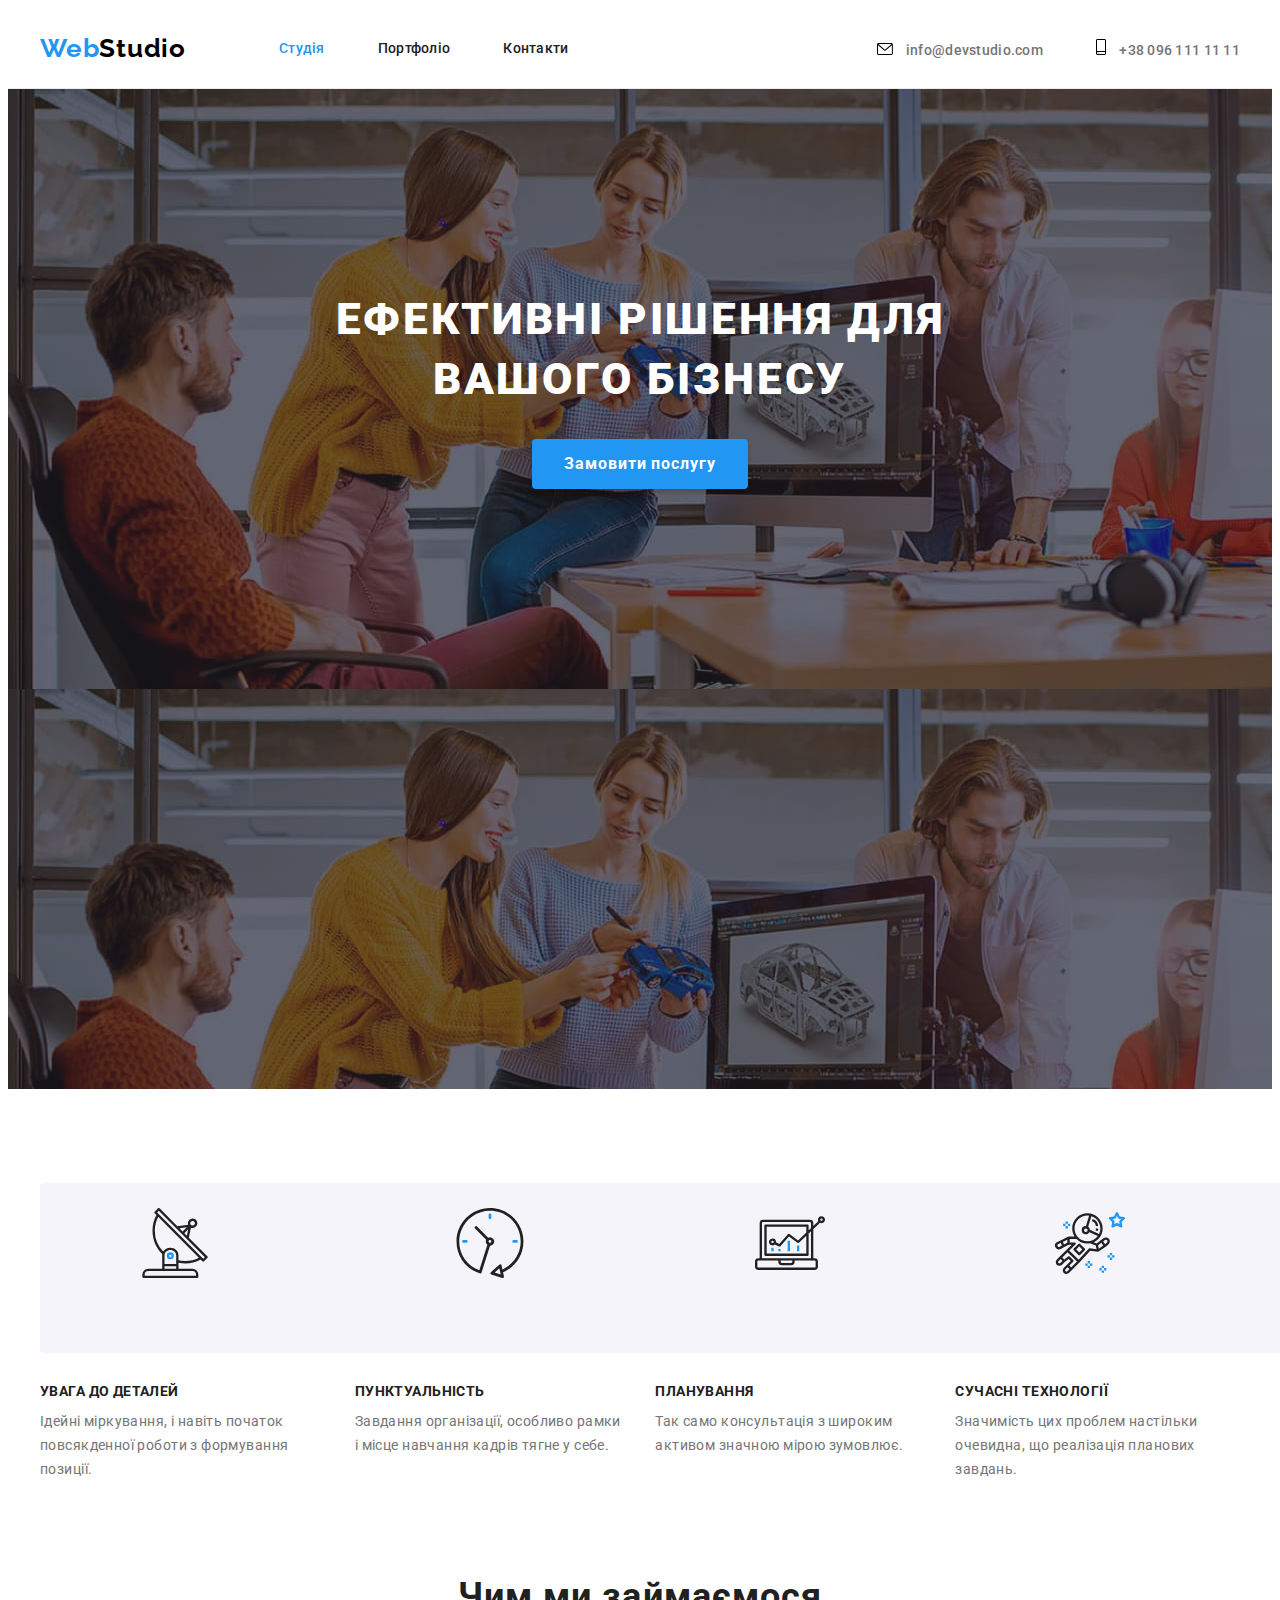
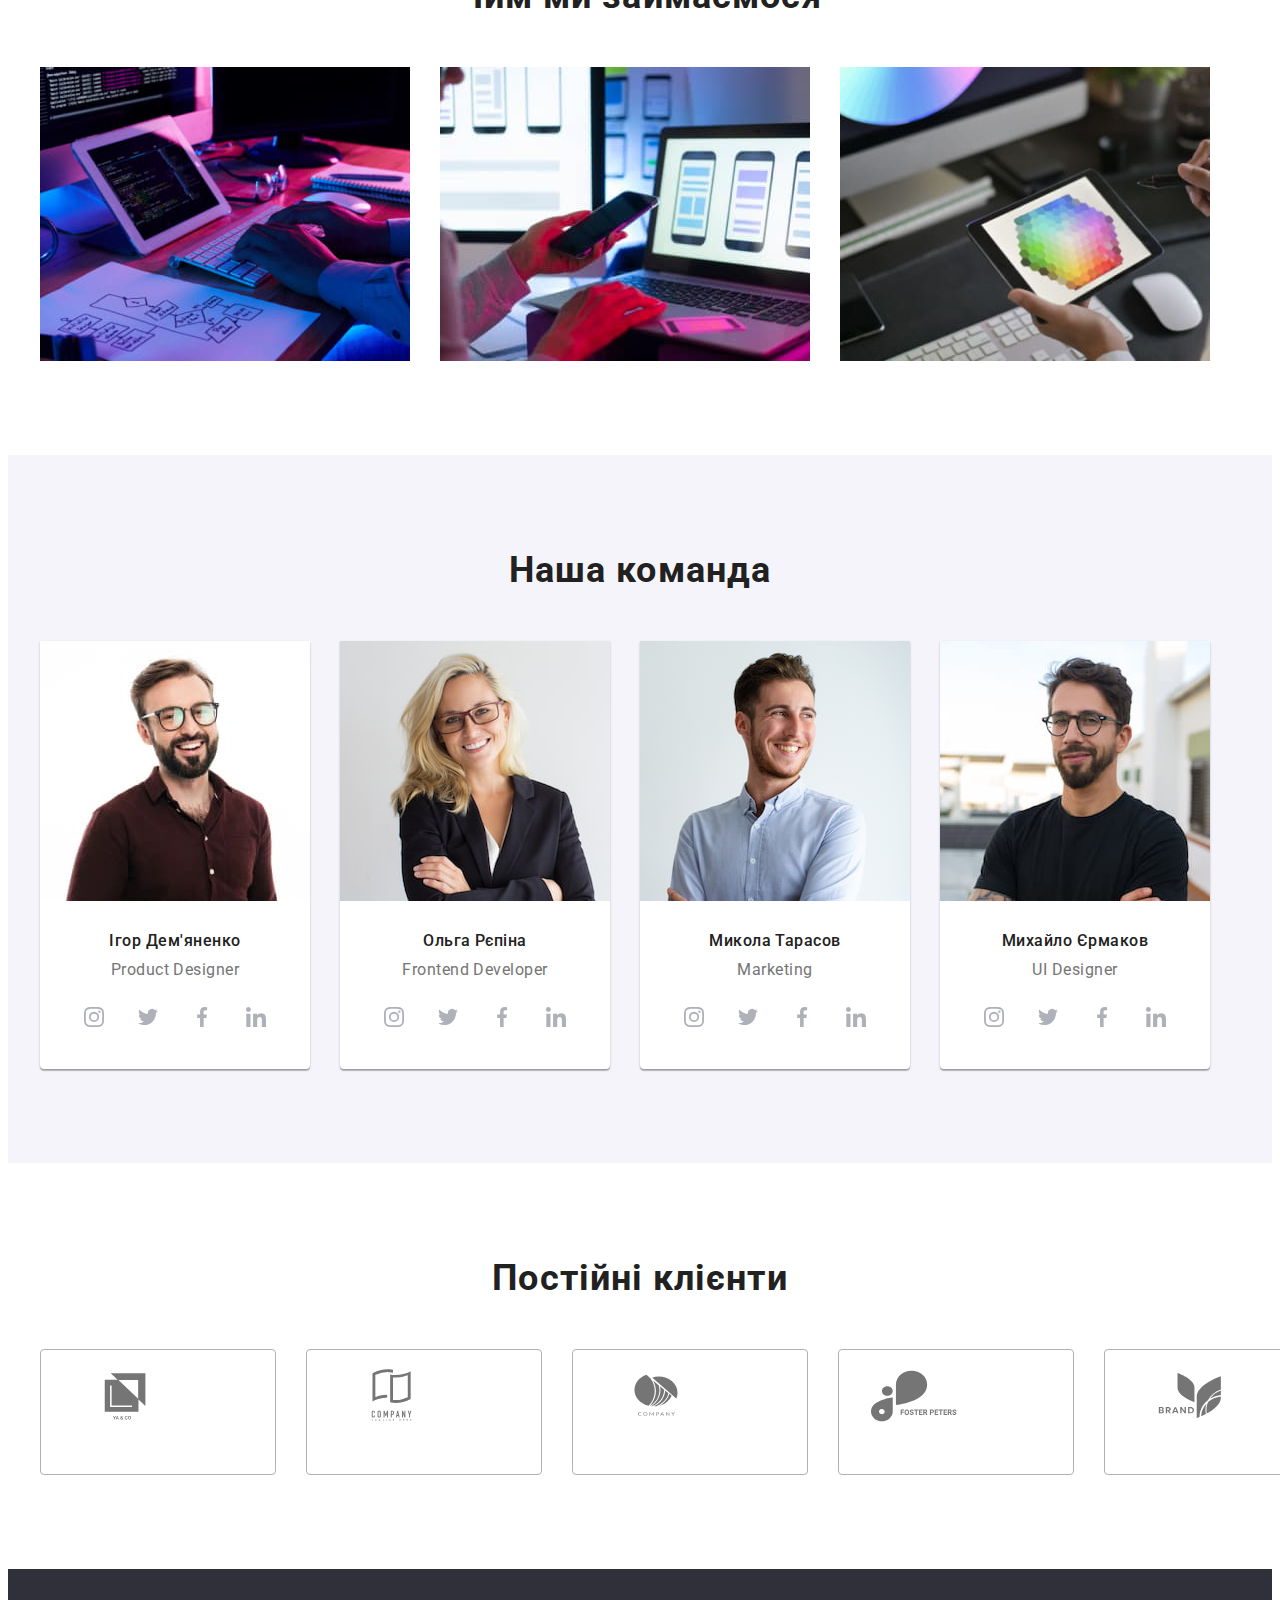
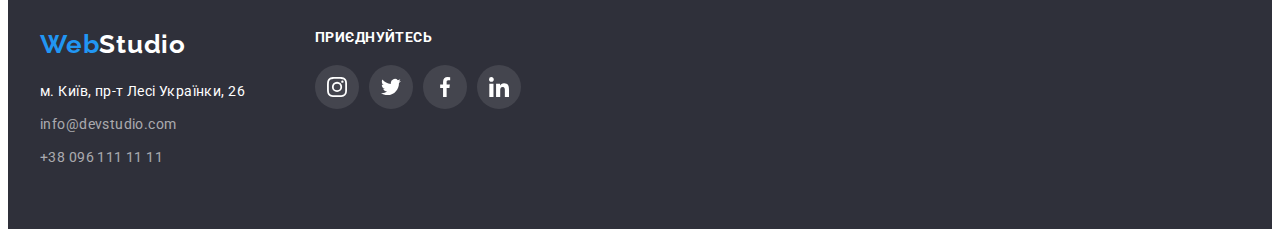
==== commit 62f1c617: "header" ====
--- a/index.html
+++ b/index.html
@@ -26,13 +26,13 @@
                 </ul>
             </nav>
             <ul>
-                <li>
+                <li><a class="header-contacts mail"  href="mailto:info@devstudio.com">
                     <svg class="icon envelope"><use xlink:href="./images/icons.svg#icon-envelope"></use></svg>
-                    <a class="header-contacts mail" href="mailto:info@devstudio.com">info@devstudio.com</a>
-                </li>
-                <li> 
+                    info@devstudio.com</a>
+                </li>
+                <li> <a class="header-contacts tel" href="tel:+380961111111">
                     <svg class="icon smartphone"><use xlink:href="./images/icons.svg#icon-smartphone"></use></svg>
-                    <a class="header-contacts tel" href="tel:+380961111111">+38 096 111 11 11</a>
+                    +38 096 111 11 11</a>
                 </li>
             </ul>
         </div>
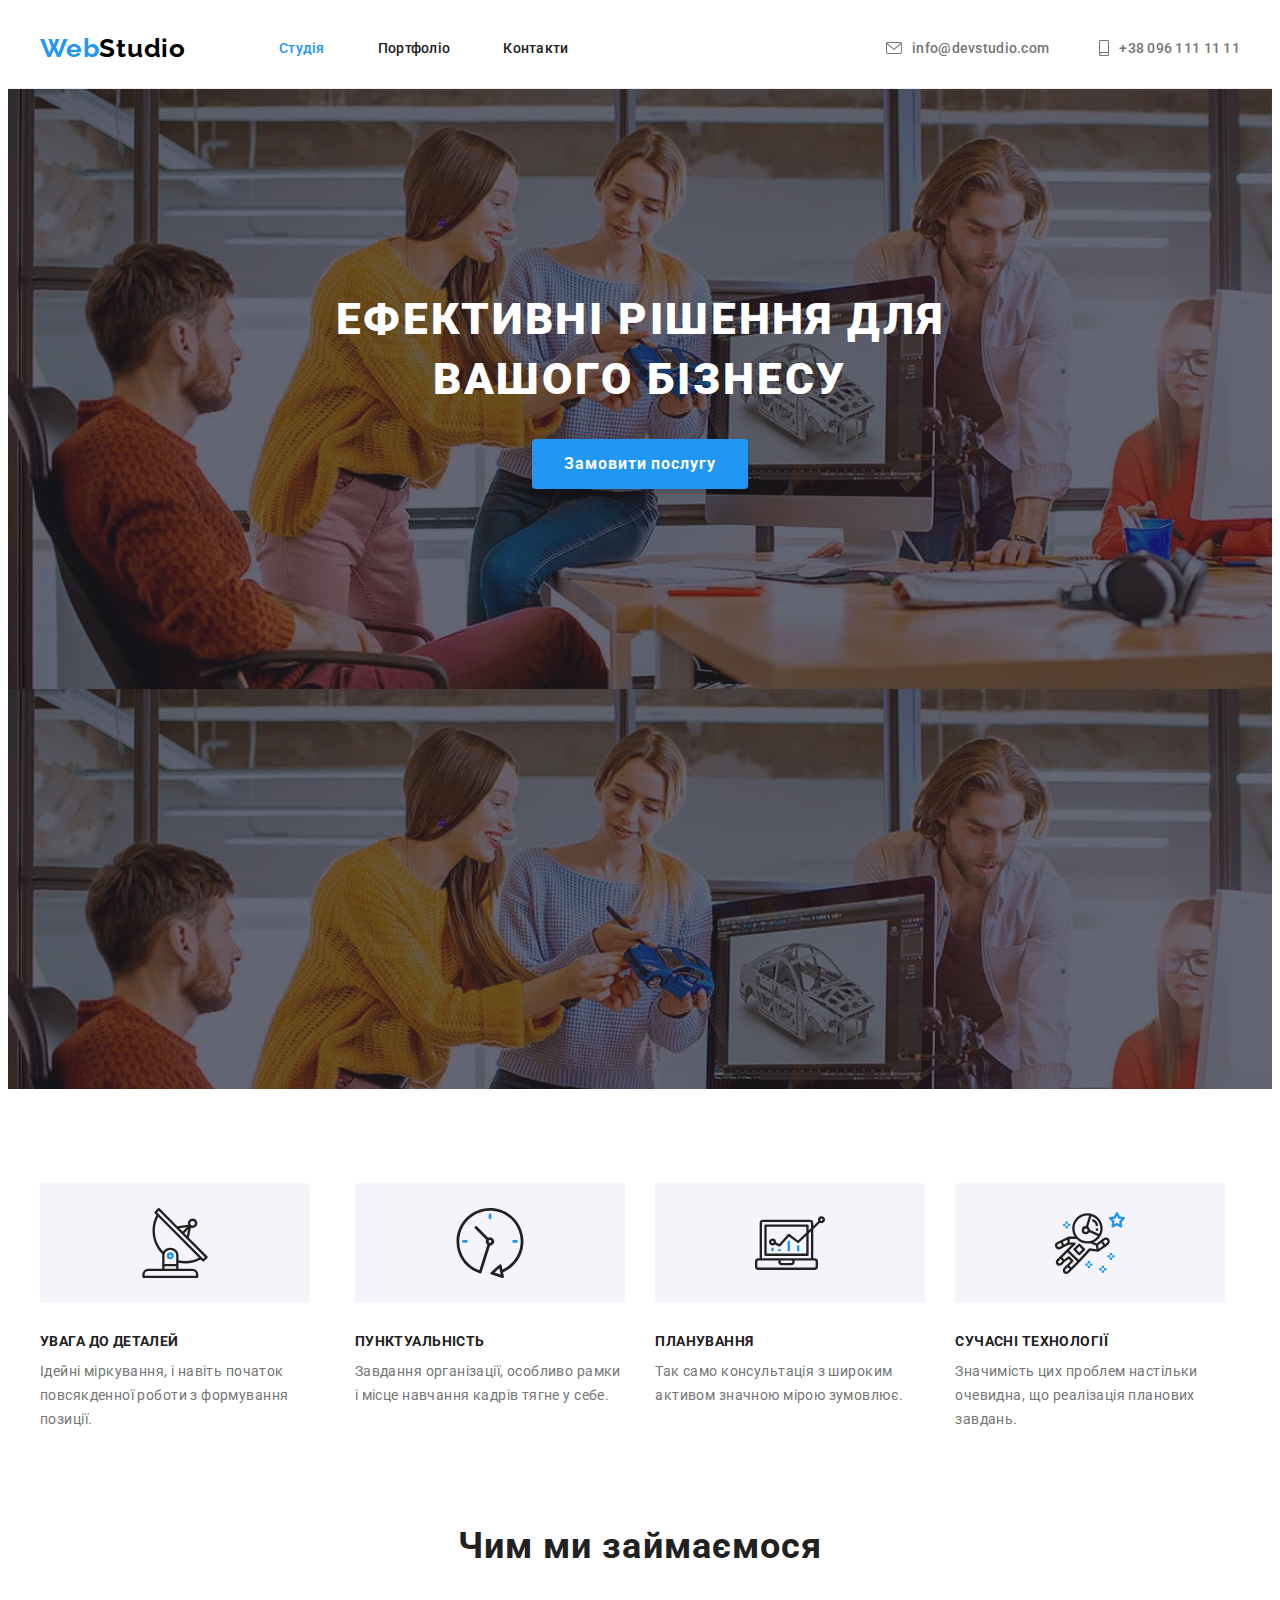
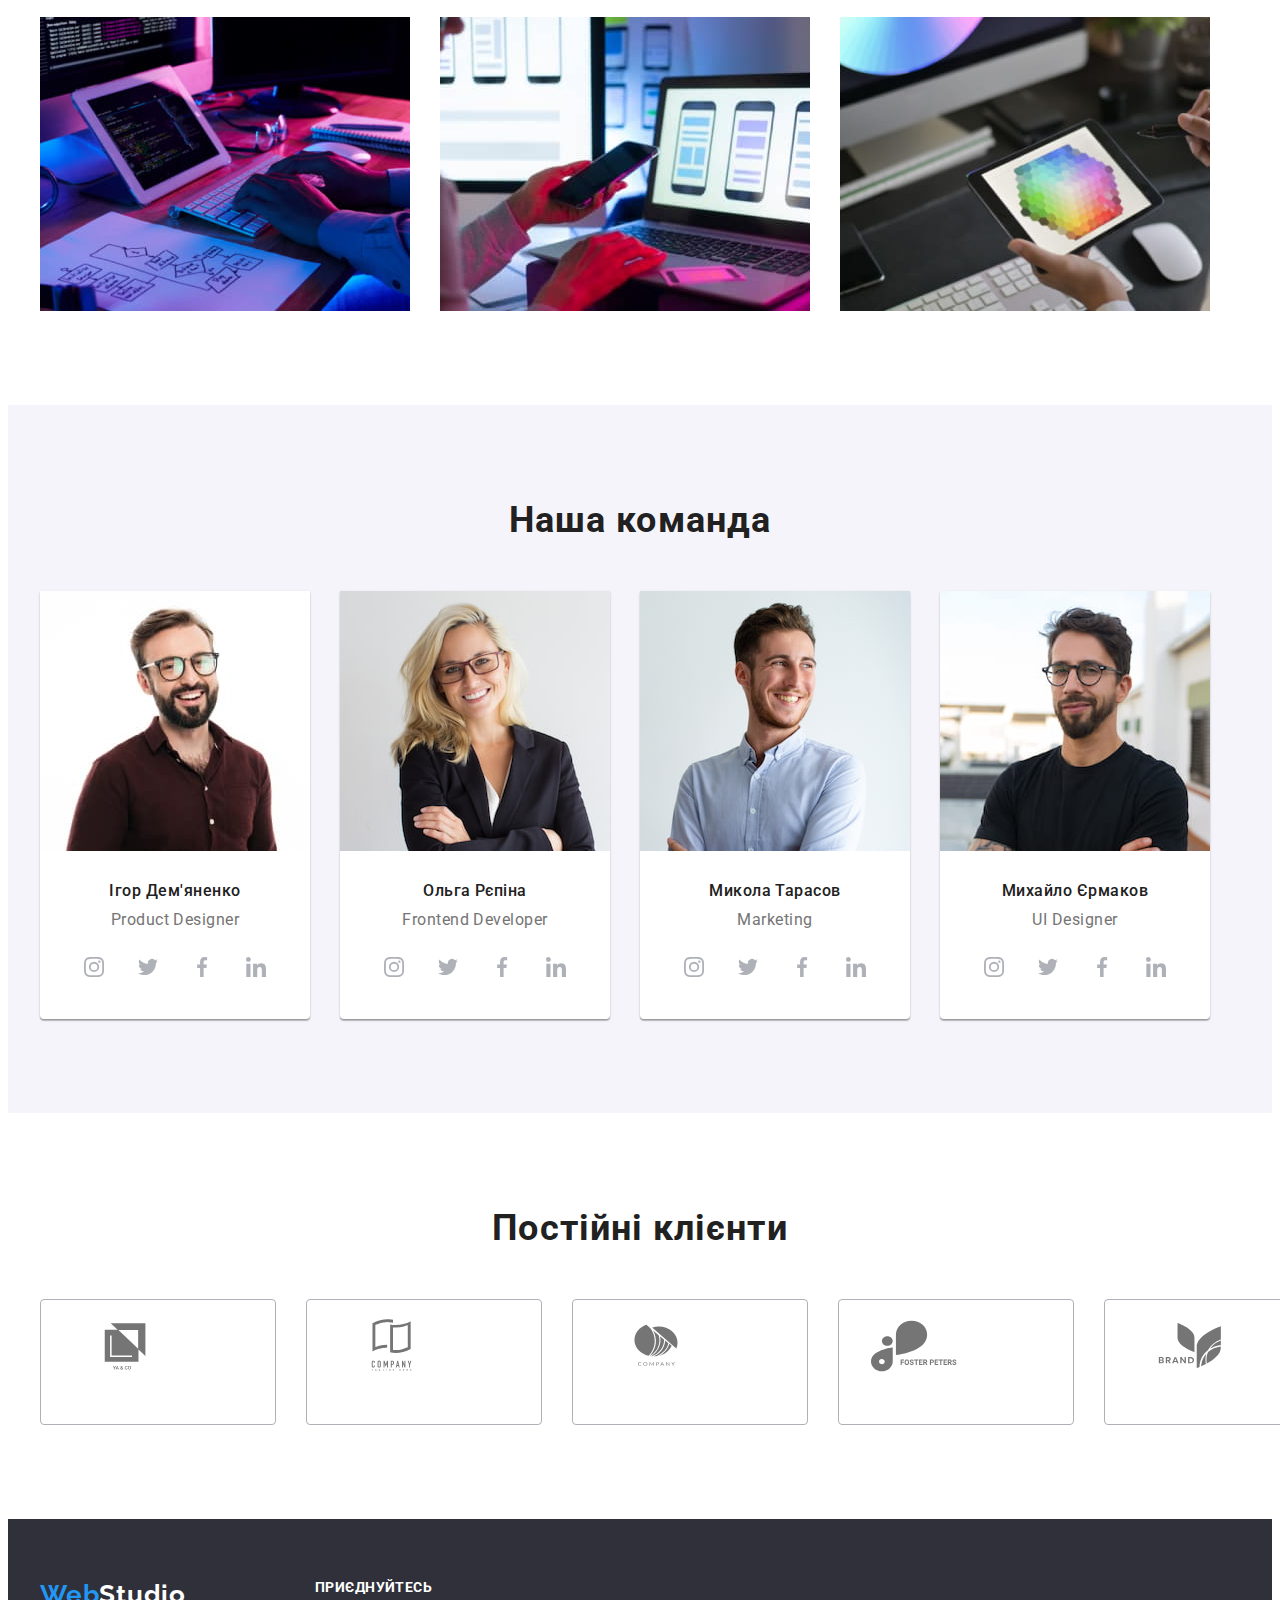
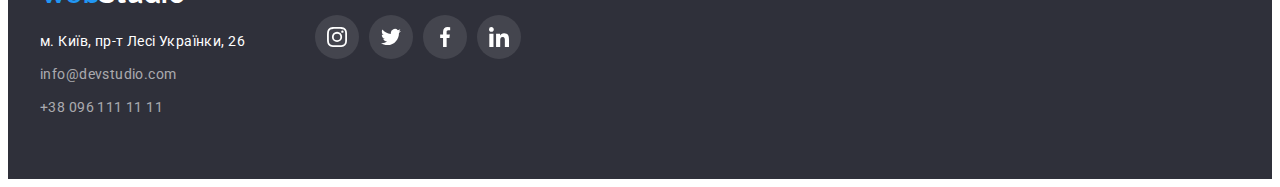
==== commit f833e77a: "heder icon" ====
--- a/index.html
+++ b/index.html
@@ -25,8 +25,8 @@
                     <li><a href="">Контакти</a></li>
                 </ul>
             </nav>
-            <ul>
-                <li><a class="header-contacts mail"  href="mailto:info@devstudio.com">
+            <ul class="header-contacts" >
+                <li> <a class="header-contacts mail"  href="mailto:info@devstudio.com">
                     <svg class="icon envelope"><use xlink:href="./images/icons.svg#icon-envelope"></use></svg>
                     info@devstudio.com</a>
                 </li>
--- a/css/styles.css
+++ b/css/styles.css
@@ -85,27 +85,40 @@
 
 
 /* header contacts */
+
 .header-contacts {
     font-weight: 500;
     letter-spacing: 0.28px;
     color: var(--gray-color);
+    display: flex;
+        /* display: flex; */
+            justify-content: center;
+            align-items: center;
+    /* justify-content: baseline; */
+        /* flex-direction: row; */
 }
 .header-contacts:hover,
 .header-contacts:focus {
     color: var(--blue-color);
     fill: var(--blue-color);
+}
+.icon.envelope {
+    width: 16px;
+    height: 12px;
+    /* line-height: 0; */
+    /* justify-content: baseline; */
+    margin-right: 10px;
+    /* flex-shrink: 0; */
+    fill: currentColor;
 }
 .icon.smartphone {
     width: 10px;
     height: 16px;
+    /* line-height: 0; */
+    /* align-items: flex-end; */
     margin-right: 10px;
-    flex-shrink: 0;
-}
-.icon.envelope {
-    width: 16px;
-    height: 12px;
-    margin-right: 10px;
-    flex-shrink: 0;
+    /* flex-shrink: 0; */
+    fill: currentColor;
 }
 header li:hover, header li:focus {
     fill: var(--blue-color);
@@ -216,9 +229,12 @@
 }
 /* features icons */
 .pad {
-    padding: 25px 100px;
+    display: flex;
+    justify-content: center;
+    align-items: center;    
+    /* padding: 25px 100px; */
     height: 120px;
-    min-width: 270px;
+    width: 270px;
     border-radius: 4px;
     background-color: var(--btn-bg-color);
     margin-bottom: 30px;
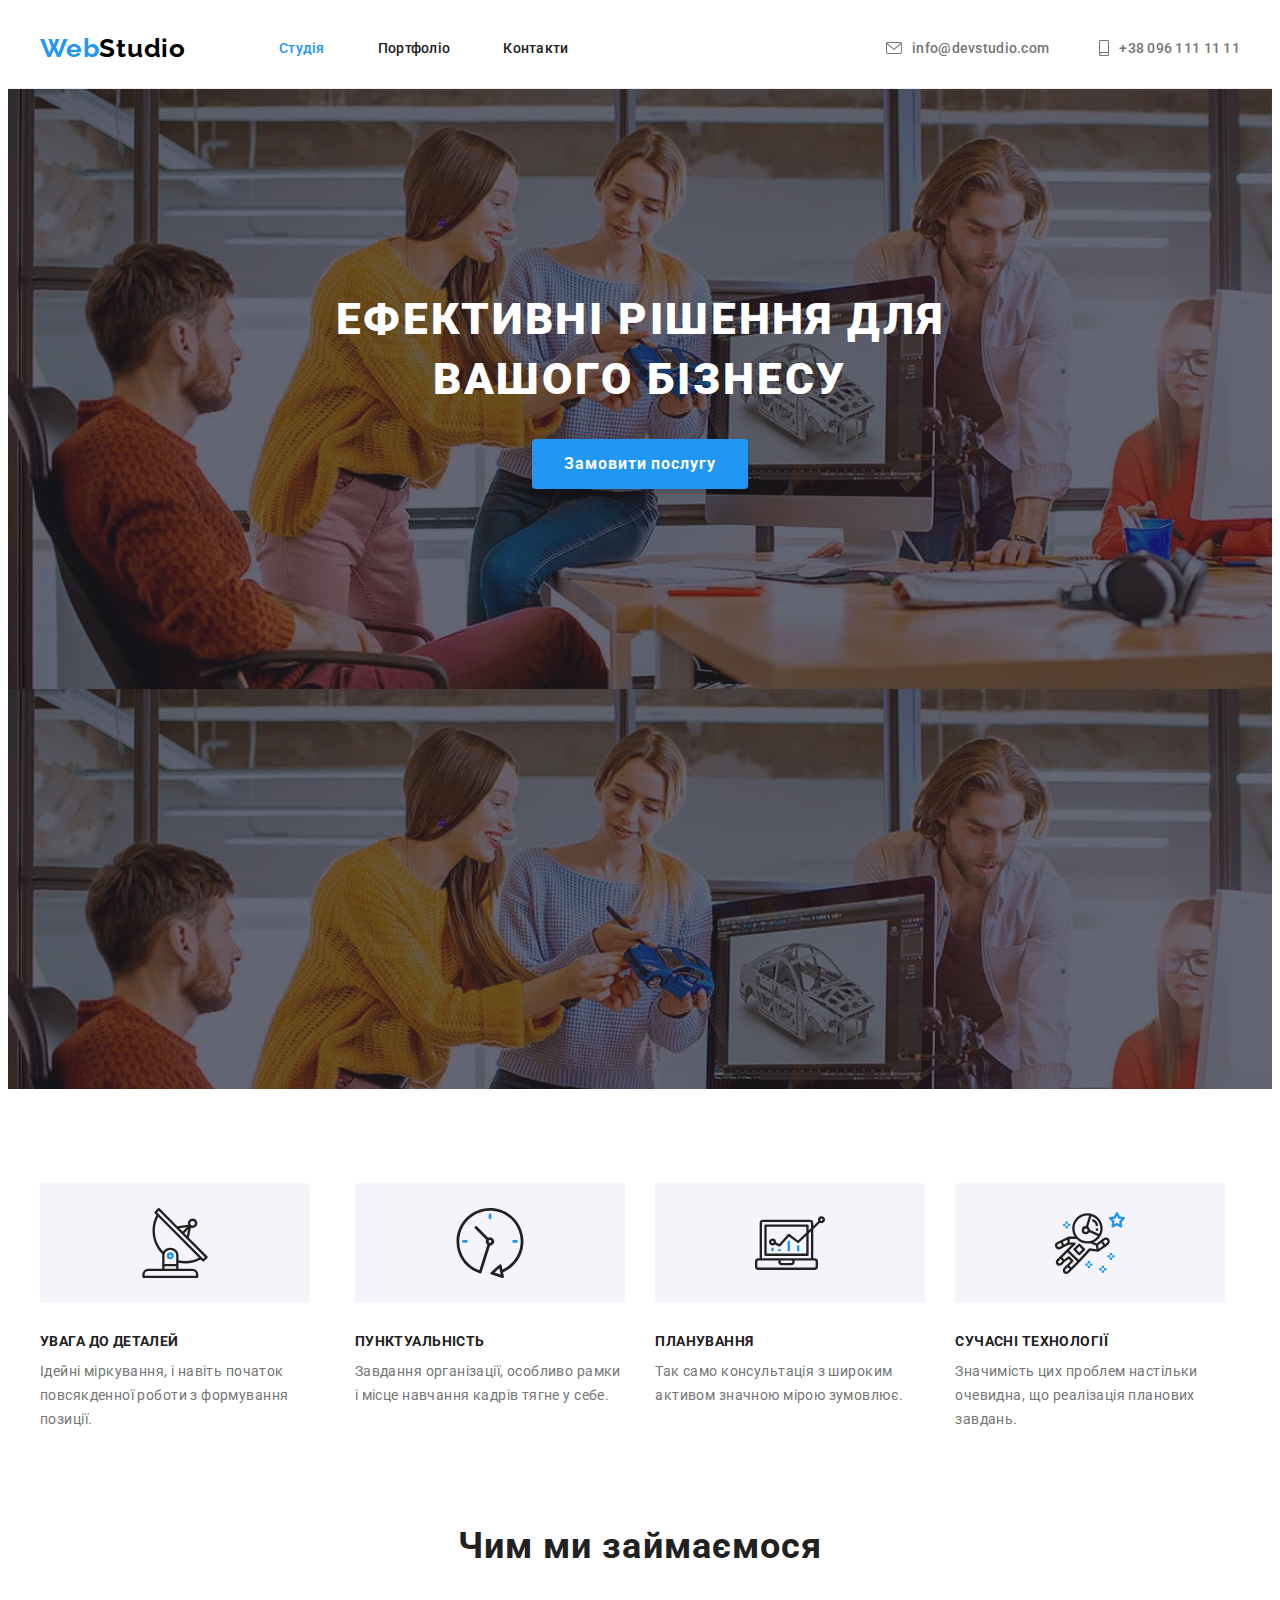
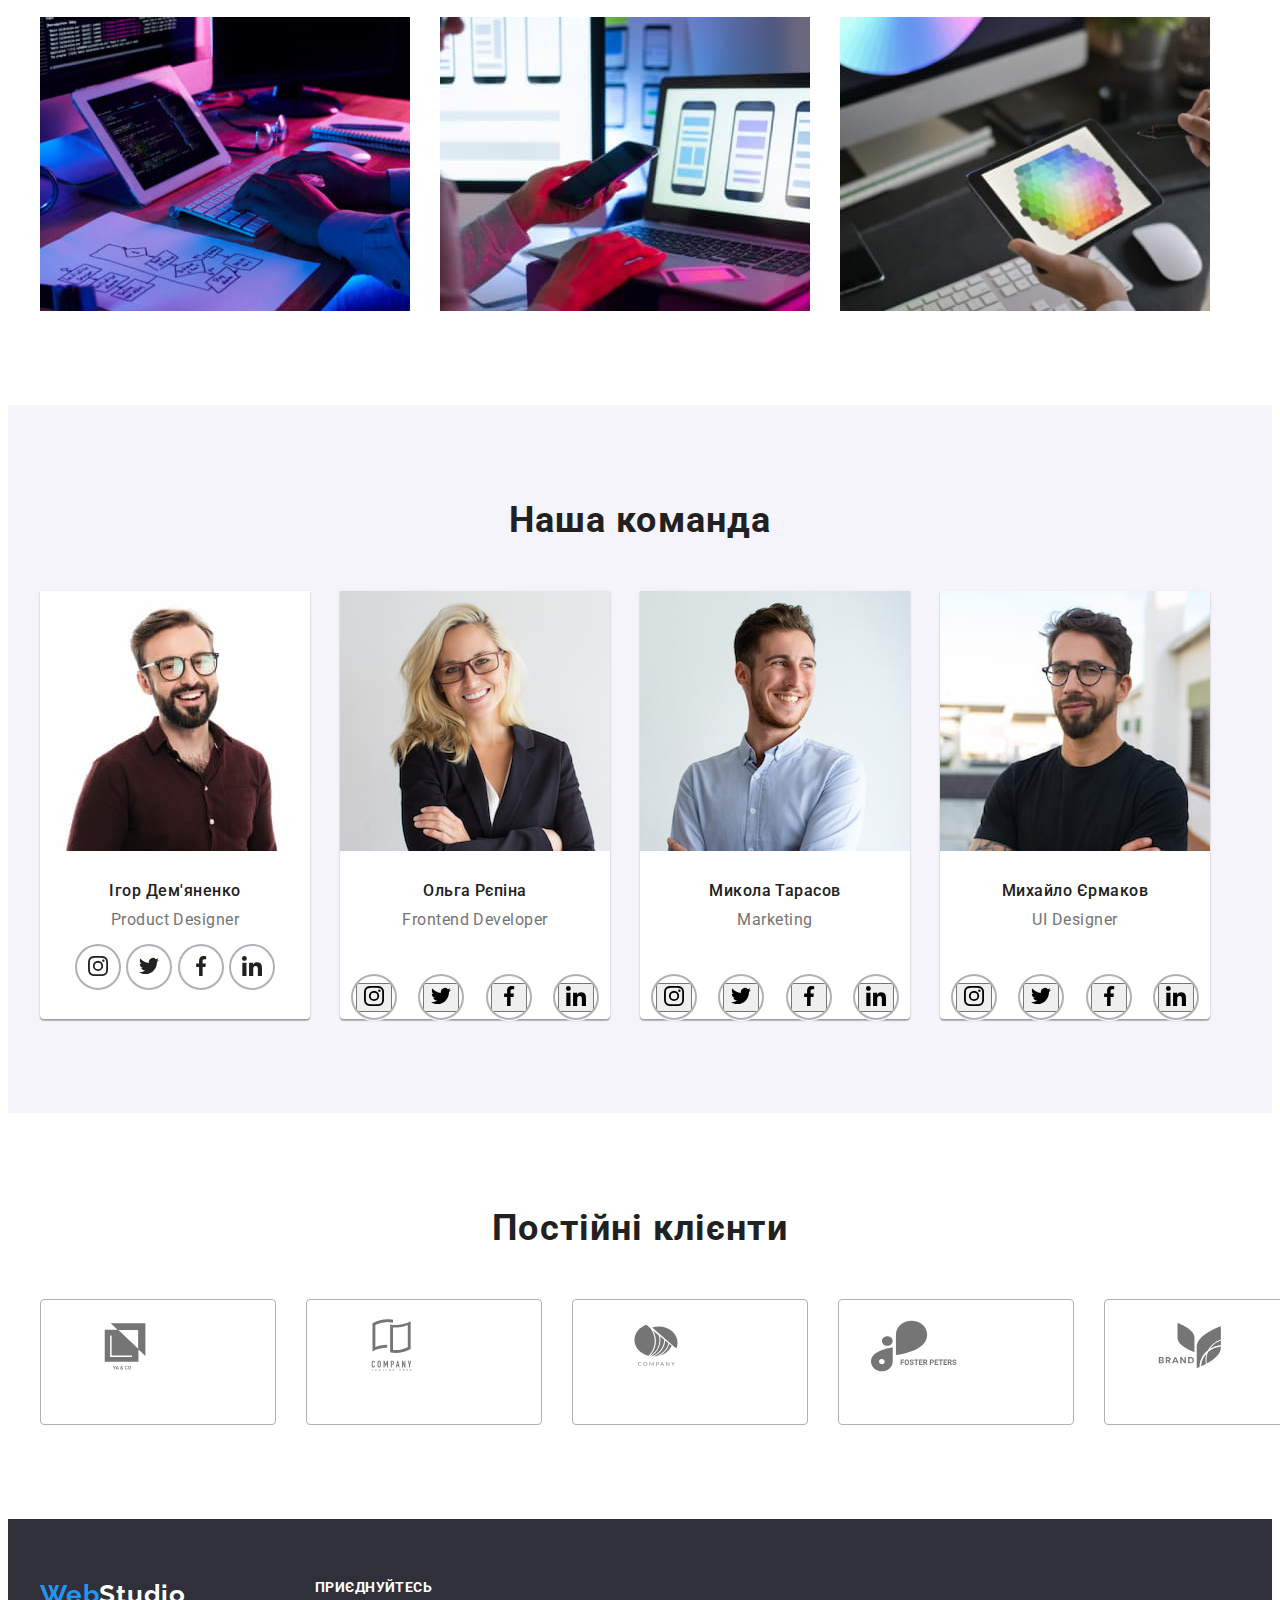
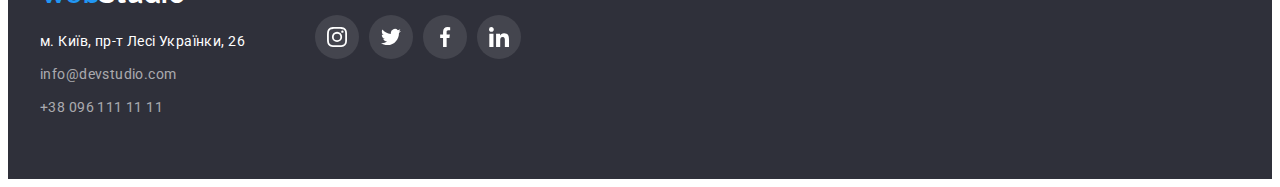
==== commit e07e307b: "to do social" ====
--- a/index.html
+++ b/index.html
@@ -111,40 +111,38 @@
                         <img src="./images/card1img.jpg" alt="Ігор Дем'яненко" width="270">
                         <div>
                             <h3>Ігор Дем'яненко</h3>
-                            <p lang="en">Product Designer</p>
-                        </div>
-                        <ul class="social">
-                            <li>
-                                <button class="social-btn">                                    
-                                        <svg class="social-icon">
-                                            <use href="./images/icons.svg#icon-instagram"></use>
-                                        </svg> 
-                                </button>
-                            </li>
-                            <li>
-                                <button class="social-btn">
-                                    <svg class="social-icon">
-                                        <use href="./images/icons.svg#icon-twitter"></use>
-                                    </svg>
-                                </button>
-                            </li>
-                            <li>
-                                <button class="social-btn">
-                                    <svg class="social-icon">
-                                        <use href="./images/icons.svg#icon-facebook"></use>
-                                    </svg>
-                                </button>
-                            </li>
-                            <li>
-                                <button class="social-btn">
-                                    <svg class="social-icon">
-                                        <use href="./images/icons.svg#icon-linkedin"></use>
-                                    </svg>
-                                </button>
-                            </li>
-
-
-                        </ul>
+                                <p lang="en">Product Designer</p>
+                            <ul class="social">
+                                <li>
+                                    <a class="social-btn" href="">                                    
+                                            <svg class="social-icon">
+                                                <use href="./images/icons.svg#icon-instagram"></use>
+                                            </svg> 
+                                        </a>
+                                </li>
+                                <li>
+                                    <a class="social-btn" href="">
+                                        <svg class="social-icon">
+                                            <use href="./images/icons.svg#icon-twitter"></use>
+                                        </svg>
+                                    </a>
+                                </li>
+                                <li>
+                                    <a class="social-btn" href="">
+                                        <svg class="social-icon">
+                                            <use href="./images/icons.svg#icon-facebook"></use>
+                                        </svg>
+                                    </a>
+                                </li>
+                                <li>
+                                    <a class="social-btn" href="">
+                                        <svg class="social-icon">
+                                            <use href="./images/icons.svg#icon-linkedin"></use>
+                                        </svg>
+                                    </a>
+                                </li>
+                            </ul>
+                        </div>
                     </li>                    
                     <li>
                         <img src="./images/card2img.jpg" alt="Ольга Рєпіна" width="270">
--- a/css/styles.css
+++ b/css/styles.css
@@ -91,11 +91,8 @@
     letter-spacing: 0.28px;
     color: var(--gray-color);
     display: flex;
-        /* display: flex; */
-            justify-content: center;
-            align-items: center;
-    /* justify-content: baseline; */
-        /* flex-direction: row; */
+        align-items:center;
+        justify-content: center;
 }
 .header-contacts:hover,
 .header-contacts:focus {
@@ -105,8 +102,6 @@
 .icon.envelope {
     width: 16px;
     height: 12px;
-    /* line-height: 0; */
-    /* justify-content: baseline; */
     margin-right: 10px;
     /* flex-shrink: 0; */
     fill: currentColor;
@@ -114,8 +109,6 @@
 .icon.smartphone {
     width: 10px;
     height: 16px;
-    /* line-height: 0; */
-    /* align-items: flex-end; */
     margin-right: 10px;
     /* flex-shrink: 0; */
     fill: currentColor;
@@ -299,13 +292,14 @@
 }
 
 .team-list div {
-    padding: 30px 0 16px;
+    padding: 30px 32px;
 }
 .team p {
         font-size: 16px;
         font-weight: 400;
         letter-spacing: 0.48px;
-    color: var(--gray-color);     
+    color: var(--gray-color);
+    margin-bottom: 16px;
 }
 .team h3 {
         font-size: 16px;
@@ -315,38 +309,56 @@
         margin-bottom: 10px;
 }
 /* icons */
+.social {
+    /* margin: 0 32px; */
+    display: flex;
+    justify-content: space-around;
+    align-items: center;
+}
+.social li {
+        width: 44px;
+            height: 44px;
+            display: flex;
+            padding: 0;
+            border-radius: 50%;
+        justify-content: center;
+        align-items: center;
+        background-color:  var(--white-color);
+        color: var(--social-color);
+        fill: var(--social-color);
+    /* margin-left: 10px; */
+    outline: auto;
+
+}
 .social .social-btn {
-    width: 44px;
+    /* width: 44px;
     height: 44px;
-    padding: 0;
-    margin-bottom: 30px;
-    box-sizing: 0;
-    line-height: 0;
+    padding: 0; */
+    /* margin-bottom: 30px; */
+    /* box-sizing: 0; */
+    /* line-height: 0; */
     /* box-shadow: none; */
-    border: none;
-    border-radius: 50%;
-    background-color: var(--white-color);
+    /* border: none; */
+    /* border-radius: 50%; */
+    /* background-color: var(--white-color); */
     /* border-color: var(--white-color); */
-    fill: var(--social-color);
+    fill: currentColor;
         /* flex-shrink: 0; */
 }
 .social .social-icon {
     width: 20px;
     height: 20px;
-    align-items: baseline;
-}
-.social .social-btn:hover,
+    fill: currentColor;
+    /* align-items: baseline; */
+}
+.social li:hover,
 .social .social-btn:focus {
     fill: var(--white-color);
     background-color: var(--blue-color);
     cursor: pointer;
 }
-.social {
-    margin: 0 32px;
-}
-.social li + li {
-    margin-left: 10px;
-}
+
+
 /* menu filter portfolio */
 .menu-filter {
     display: flex;
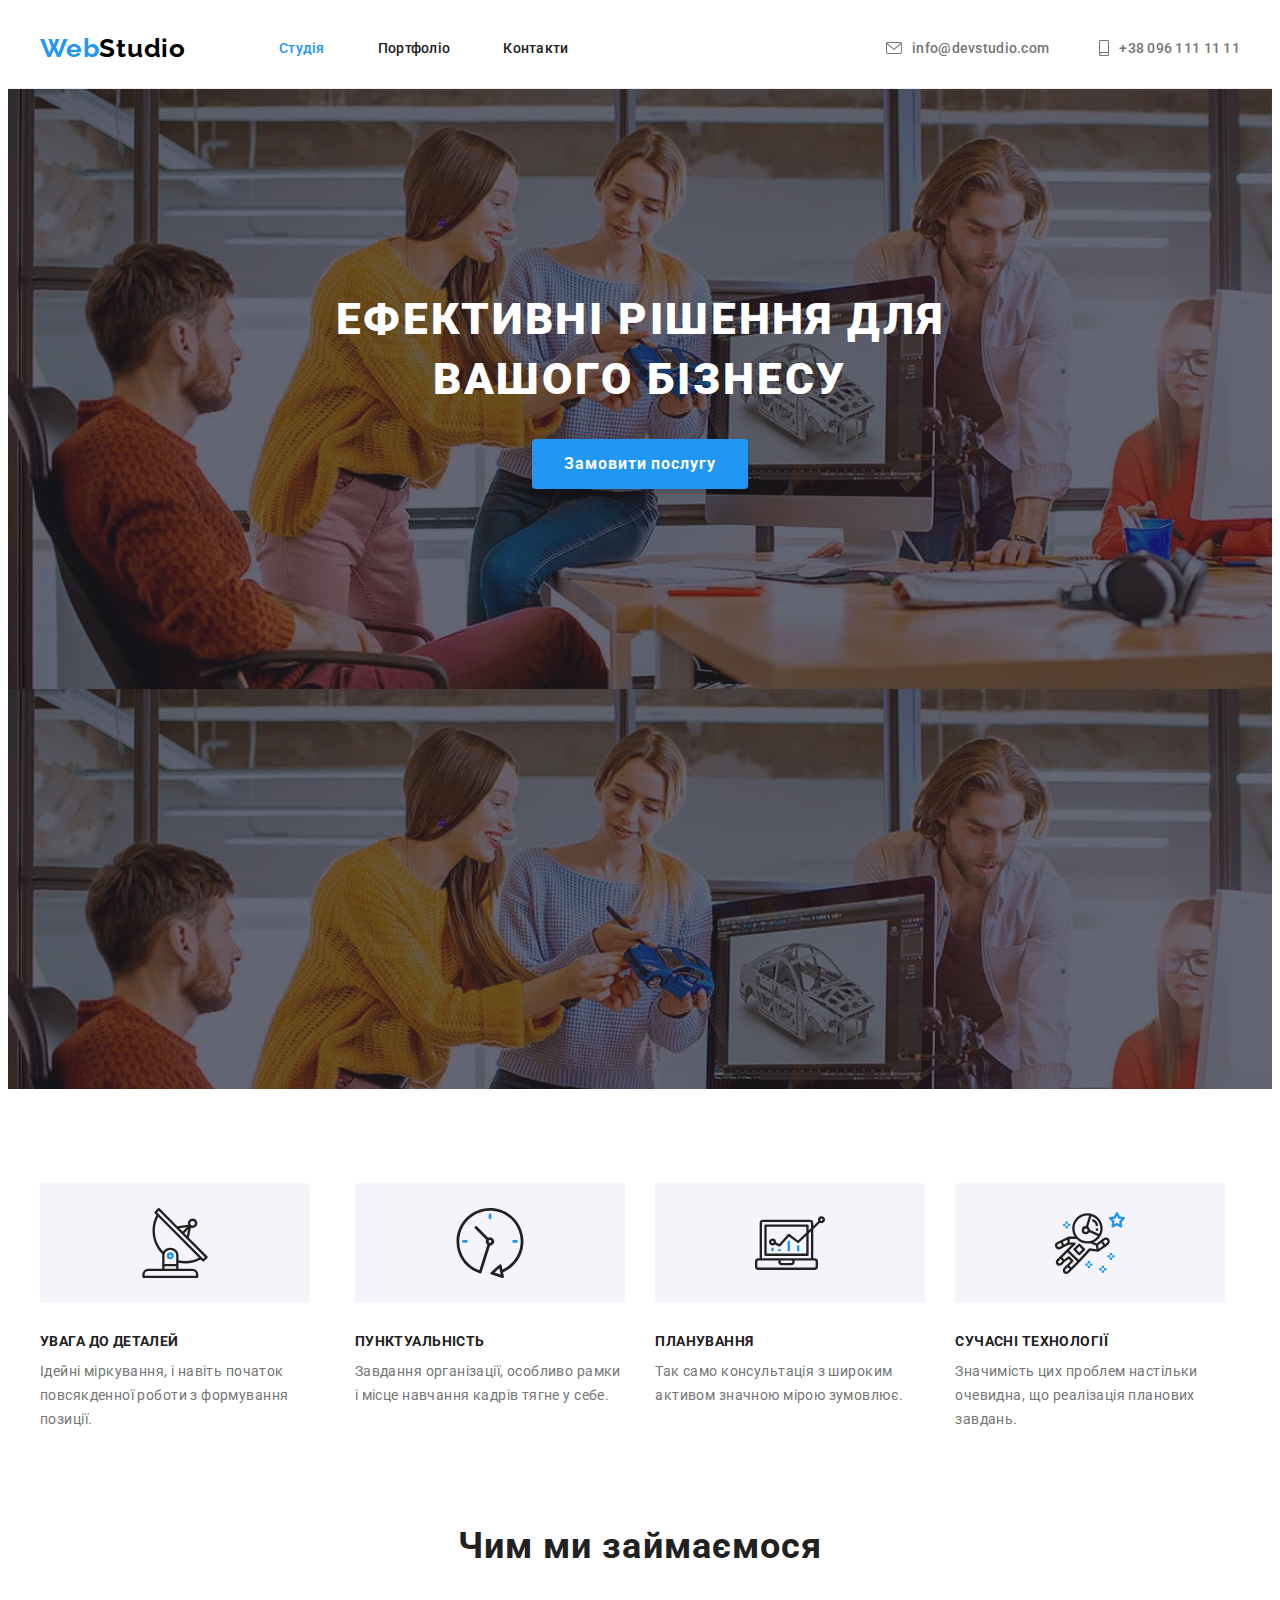
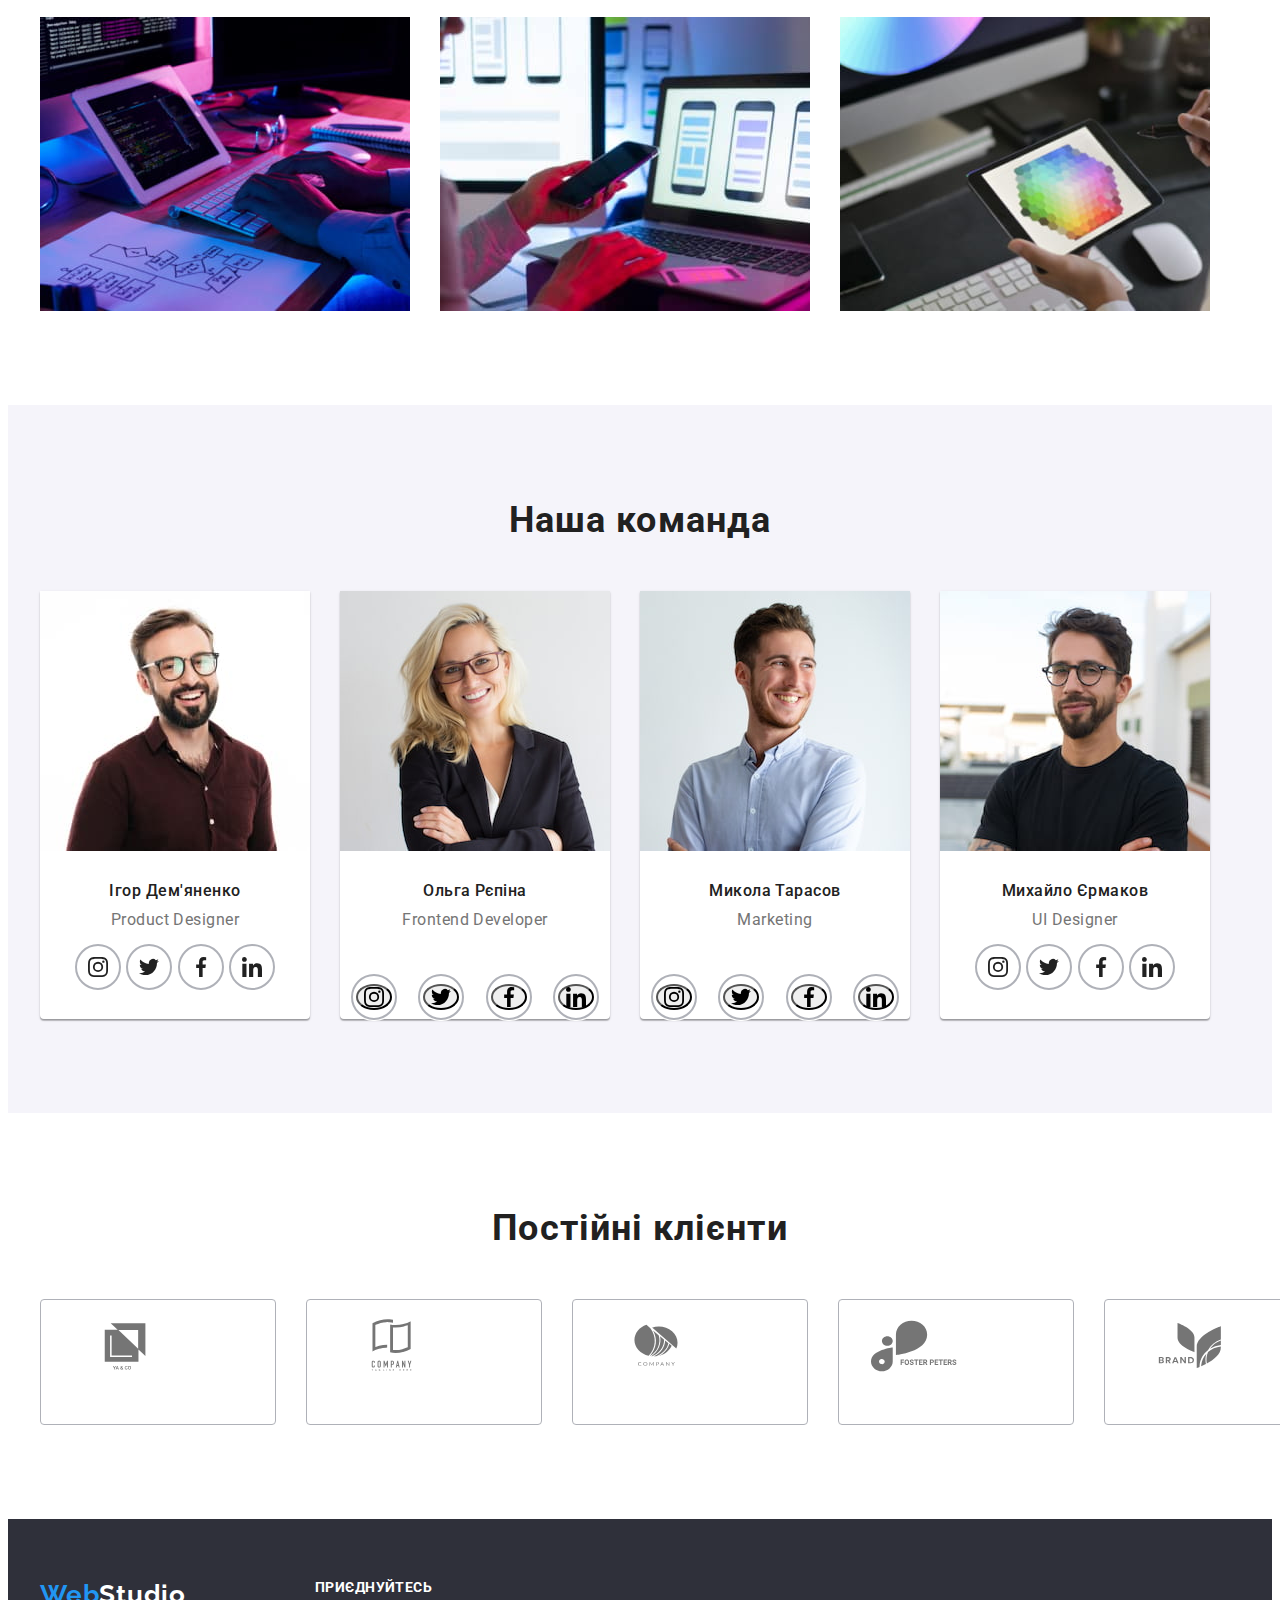
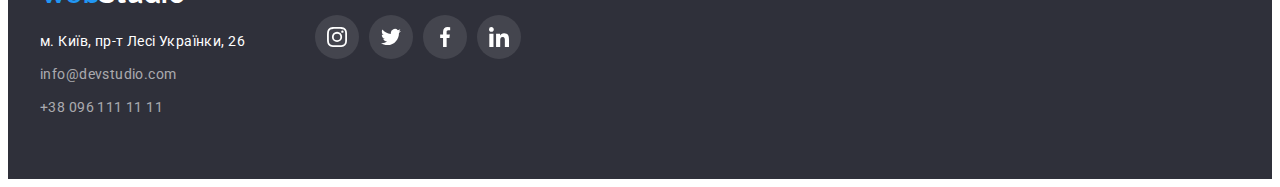
==== commit 721be417: "team icon" ====
--- a/index.html
+++ b/index.html
@@ -227,39 +227,37 @@
                         <div>
                             <h3>Михайло Єрмаков</h3>
                             <p lang="en">UI Designer</p>
-                        </div>
-                        <ul class="social">
-                            <li>
-                                <button class="social-btn">                                    
+                            <ul class="social">
+                                <li>
+                                    <a class="social-btn" href="">
                                         <svg class="social-icon">
                                             <use href="./images/icons.svg#icon-instagram"></use>
-                                        </svg> 
-                                </button>
-                            </li>
-                            <li>
-                                <button class="social-btn">
-                                    <svg class="social-icon">
-                                        <use href="./images/icons.svg#icon-twitter"></use>
-                                    </svg>
-                                </button>
-                            </li>
-                            <li>
-                                <button class="social-btn">
-                                    <svg class="social-icon">
-                                        <use href="./images/icons.svg#icon-facebook"></use>
-                                    </svg>
-                                </button>
-                            </li>
-                            <li>
-                                <button class="social-btn">
-                                    <svg class="social-icon">
-                                        <use href="./images/icons.svg#icon-linkedin"></use>
-                                    </svg>
-                                </button>
-                            </li>
-
-
-                        </ul>
+                                        </svg>
+                                    </a>
+                                </li>
+                                <li>
+                                    <a class="social-btn" href="">
+                                        <svg class="social-icon">
+                                            <use href="./images/icons.svg#icon-twitter"></use>
+                                        </svg>
+                                    </a>
+                                </li>
+                                <li>
+                                    <a class="social-btn" href="">
+                                        <svg class="social-icon">
+                                            <use href="./images/icons.svg#icon-facebook"></use>
+                                        </svg>
+                                    </a>
+                                </li>
+                                <li>
+                                    <a class="social-btn" href="">
+                                        <svg class="social-icon">
+                                            <use href="./images/icons.svg#icon-linkedin"></use>
+                                        </svg>
+                                    </a>
+                                </li>
+                            </ul>
+                        </div>
                     </li>
                 </ul>
             </div>
--- a/css/styles.css
+++ b/css/styles.css
@@ -308,6 +308,7 @@
         color: var(--main-text-color);
         margin-bottom: 10px;
 }
+
 /* icons */
 .social {
     /* margin: 0 32px; */
@@ -336,10 +337,10 @@
     padding: 0; */
     /* margin-bottom: 30px; */
     /* box-sizing: 0; */
-    /* line-height: 0; */
+    line-height: 0;
     /* box-shadow: none; */
     /* border: none; */
-    /* border-radius: 50%; */
+    border-radius: 50%;
     /* background-color: var(--white-color); */
     /* border-color: var(--white-color); */
     fill: currentColor;
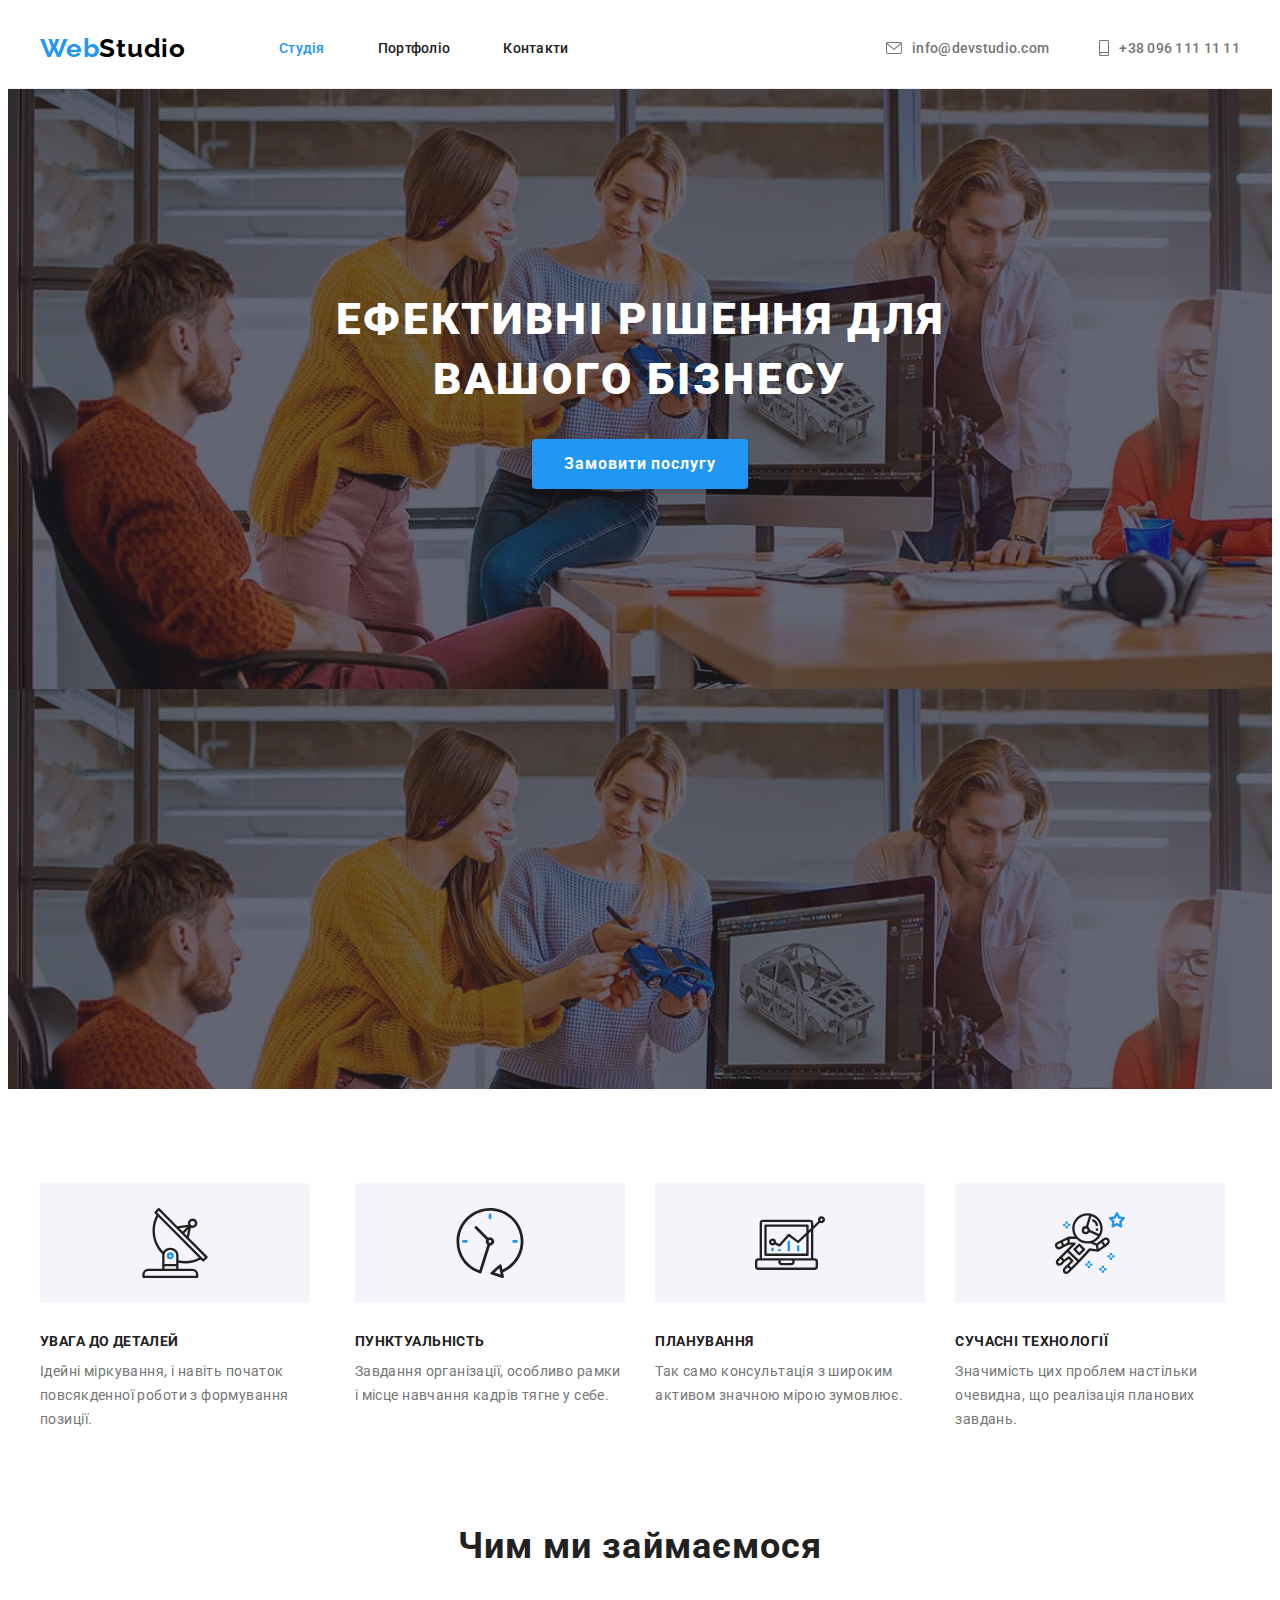
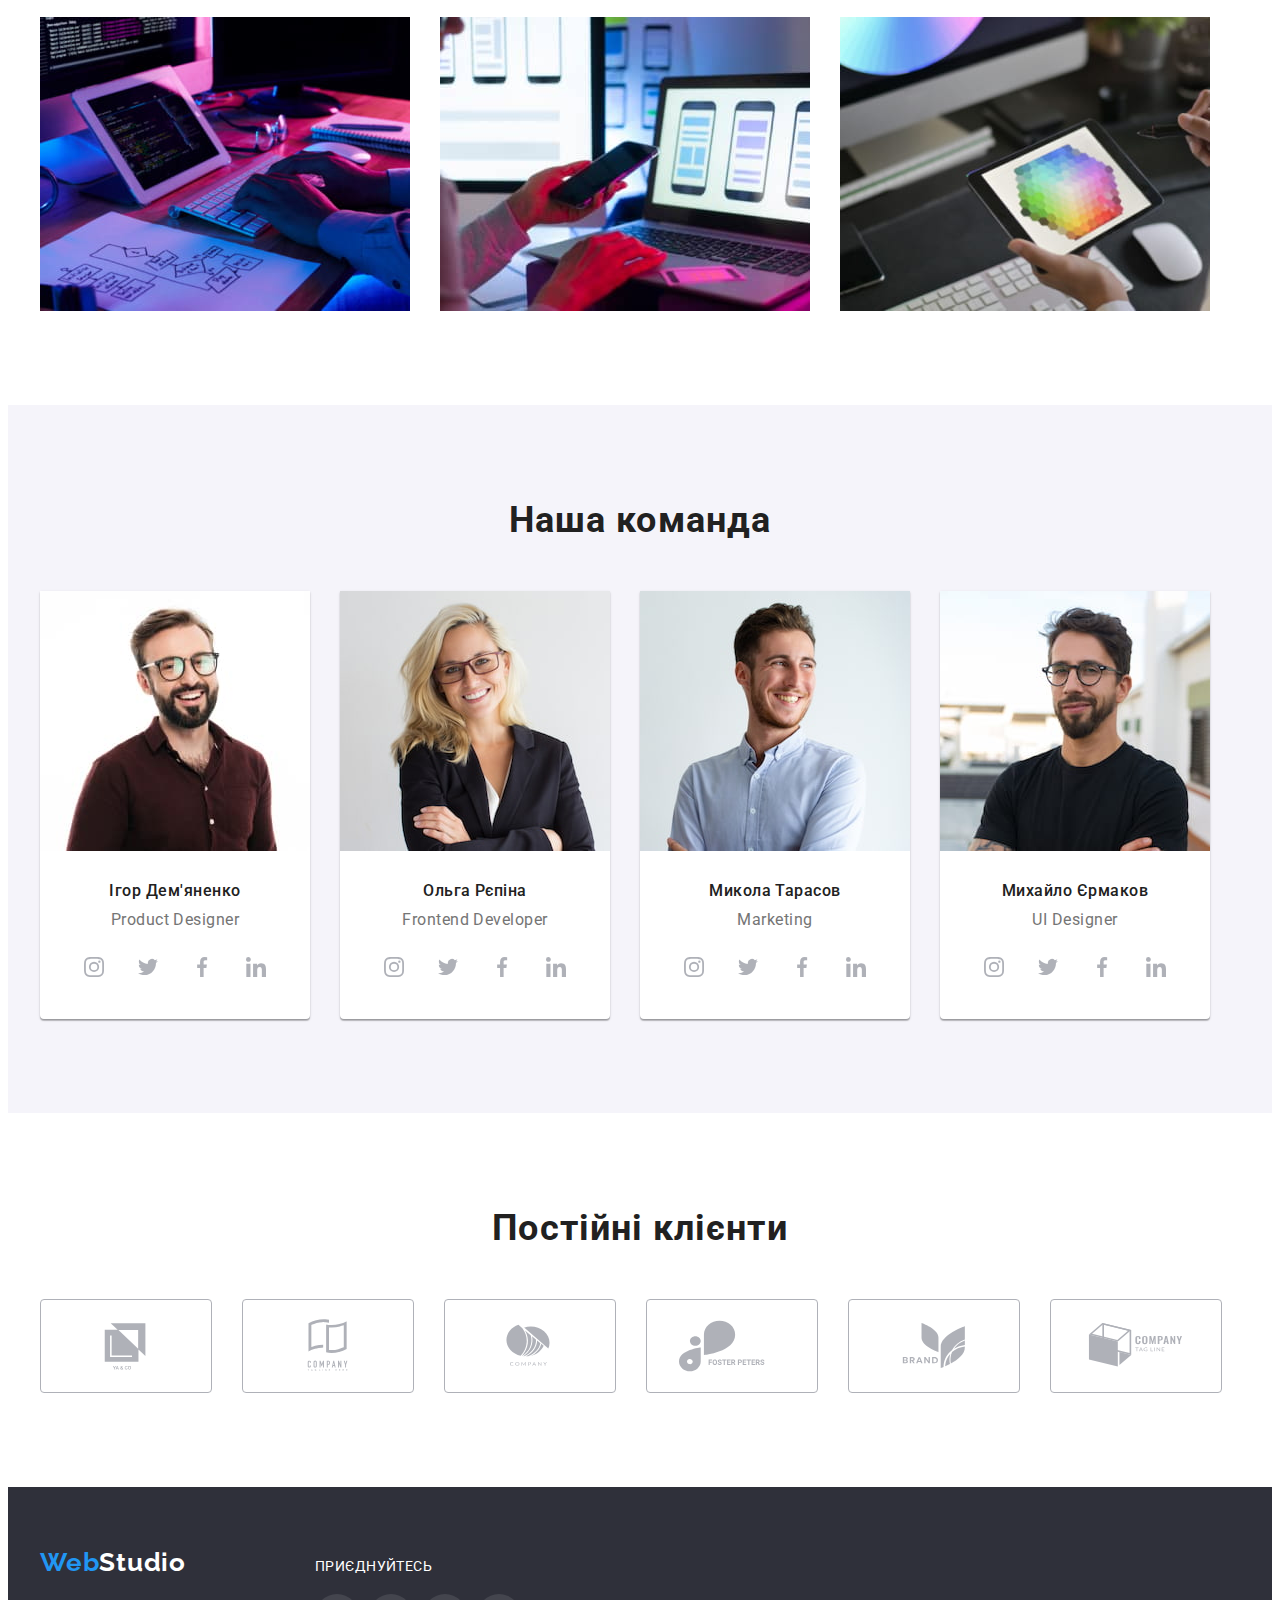
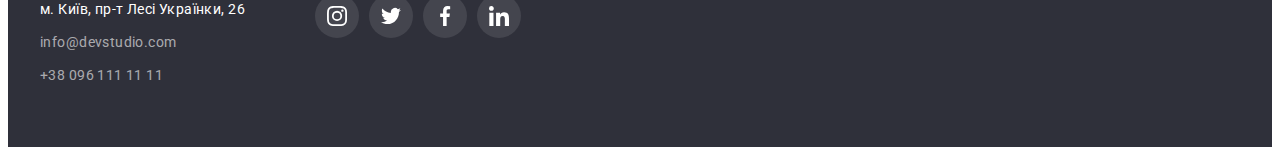
==== commit 8a5e2ca4: "ok" ====
--- a/index.html
+++ b/index.html
@@ -112,30 +112,67 @@
                         <div>
                             <h3>Ігор Дем'яненко</h3>
                                 <p lang="en">Product Designer</p>
+                                <ul class="social">
+                                    <li>
+                                        <a class="social-btn" href="" target="_blank" rel="noopener no-referrer" aria-label="іконка instagram">
+                                                <svg class="social-icon">
+                                                    <use href="./images/icons.svg#icon-instagram"></use>
+                                                </svg> 
+                                        </a>
+                                    </li>
+                                    <li>
+                                        <a class="social-btn" href="" target="_blank" rel="noopener no-referrer" aria-label="іконка twitter">
+                                            <svg class="social-icon">
+                                                <use href="./images/icons.svg#icon-twitter"></use>
+                                            </svg>
+                                        </a>
+                                    </li>
+                                    <li>
+                                        <a class="social-btn" href="" target="_blank" rel="noopener no-referrer" aria-label="іконка facebook">
+                                            <svg class="social-icon">
+                                                <use href="./images/icons.svg#icon-facebook"></use>
+                                            </svg>
+                                        </a>
+                                    </li>
+                                    <li>
+                                        <a class="social-btn" href="" target="_blank" rel="noopener no-referrer" aria-label="іконка linkedin">
+                                            <svg class="social-icon">
+                                                <use href="./images/icons.svg#icon-linkedin"></use>
+                                            </svg>
+                                        </a>
+                                    </li>
+                                </ul>
+                        </div>
+                    </li>                    
+                    <li>
+                        <img src="./images/card2img.jpg" alt="Ольга Рєпіна" width="270">
+                        <div>
+                            <h3>Ольга Рєпіна</h3>  
+                            <p lang="en">Frontend Developer</p>
                             <ul class="social">
                                 <li>
-                                    <a class="social-btn" href="">                                    
+                                    <a class="social-btn" href="" target="_blank" rel="noopener no-referrer" aria-label="іконка instagram">
                                             <svg class="social-icon">
                                                 <use href="./images/icons.svg#icon-instagram"></use>
                                             </svg> 
-                                        </a>
-                                </li>
-                                <li>
-                                    <a class="social-btn" href="">
+                                    </a>
+                                </li>
+                                <li>
+                                    <a class="social-btn" href="" target="_blank" rel="noopener no-referrer" aria-label="іконка twitter">
                                         <svg class="social-icon">
                                             <use href="./images/icons.svg#icon-twitter"></use>
                                         </svg>
                                     </a>
                                 </li>
                                 <li>
-                                    <a class="social-btn" href="">
+                                    <a class="social-btn" href="" target="_blank" rel="noopener no-referrer" aria-label="іконка facebook">
                                         <svg class="social-icon">
                                             <use href="./images/icons.svg#icon-facebook"></use>
                                         </svg>
                                     </a>
                                 </li>
                                 <li>
-                                    <a class="social-btn" href="">
+                                    <a class="social-btn" href="" target="_blank" rel="noopener no-referrer" aria-label="іконка linkedin">
                                         <svg class="social-icon">
                                             <use href="./images/icons.svg#icon-linkedin"></use>
                                         </svg>
@@ -143,84 +180,43 @@
                                 </li>
                             </ul>
                         </div>
-                    </li>                    
-                    <li>
-                        <img src="./images/card2img.jpg" alt="Ольга Рєпіна" width="270">
-                        <div>
-                            <h3>Ольга Рєпіна</h3>
-                            <p lang="en">Frontend Developer</p>
-                        </div>
-                        <ul class="social">
-                            <li>
-                                <button class="social-btn">                                    
-                                        <svg class="social-icon">
-                                            <use href="./images/icons.svg#icon-instagram"></use>
-                                        </svg> 
-                                </button>
-                            </li>
-                            <li>
-                                <button class="social-btn">
-                                    <svg class="social-icon">
-                                        <use href="./images/icons.svg#icon-twitter"></use>
-                                    </svg>
-                                </button>
-                            </li>
-                            <li>
-                                <button class="social-btn">
-                                    <svg class="social-icon">
-                                        <use href="./images/icons.svg#icon-facebook"></use>
-                                    </svg>
-                                </button>
-                            </li>
-                            <li>
-                                <button class="social-btn">
-                                    <svg class="social-icon">
-                                        <use href="./images/icons.svg#icon-linkedin"></use>
-                                    </svg>
-                                </button>
-                            </li>
-
-
-                        </ul>
                     </li>
                     <li>
                         <img src="./images/card3img.jpg" alt="Микола Тарасов" width="270">
                         <div>
                             <h3>Микола Тарасов</h3>
                             <p lang="en">Marketing</p>
-                        </div>
-                        <ul class="social">
-                            <li>
-                                <button class="social-btn">                                    
-                                        <svg class="social-icon">
-                                            <use href="./images/icons.svg#icon-instagram"></use>
-                                        </svg> 
-                                </button>
-                            </li>
-                            <li>
-                                <button class="social-btn">
-                                    <svg class="social-icon">
-                                        <use href="./images/icons.svg#icon-twitter"></use>
-                                    </svg>
-                                </button>
-                            </li>
-                            <li>
-                                <button class="social-btn">
-                                    <svg class="social-icon">
-                                        <use href="./images/icons.svg#icon-facebook"></use>
-                                    </svg>
-                                </button>
-                            </li>
-                            <li>
-                                <button class="social-btn">
-                                    <svg class="social-icon">
-                                        <use href="./images/icons.svg#icon-linkedin"></use>
-                                    </svg>
-                                </button>
-                            </li>
-
-
-                        </ul>
+                            <ul class="social">
+                                <li>
+                                    <a class="social-btn" href="" target="_blank" rel="noopener no-referrer" aria-label="іконка instagram">
+                                            <svg class="social-icon">
+                                                <use href="./images/icons.svg#icon-instagram"></use>
+                                            </svg> 
+                                    </a>
+                                </li>
+                                <li>
+                                    <a class="social-btn" href="" target="_blank" rel="noopener no-referrer" aria-label="іконка twitter">
+                                        <svg class="social-icon">
+                                            <use href="./images/icons.svg#icon-twitter"></use>
+                                        </svg>
+                                    </a>
+                                </li>
+                                <li>
+                                    <a class="social-btn" href="" target="_blank" rel="noopener no-referrer" aria-label="іконка facebook">
+                                        <svg class="social-icon">
+                                            <use href="./images/icons.svg#icon-facebook"></use>
+                                        </svg>
+                                    </a>
+                                </li>
+                                <li>
+                                    <a class="social-btn" href="" target="_blank" rel="noopener no-referrer" aria-label="іконка linkedin">
+                                        <svg class="social-icon">
+                                            <use href="./images/icons.svg#icon-linkedin"></use>
+                                        </svg>
+                                    </a>
+                                </li>
+                            </ul>
+                        </div>
                     </li>
                     <li>
                         <img src="./images/card4img.jpg" alt="Михайло Єрмаков" width="270">
@@ -229,28 +225,28 @@
                             <p lang="en">UI Designer</p>
                             <ul class="social">
                                 <li>
-                                    <a class="social-btn" href="">
-                                        <svg class="social-icon">
-                                            <use href="./images/icons.svg#icon-instagram"></use>
-                                        </svg>
-                                    </a>
-                                </li>
-                                <li>
-                                    <a class="social-btn" href="">
+                                    <a class="social-btn" href="" target="_blank" rel="noopener no-referrer" aria-label="іконка instagram">
+                                            <svg class="social-icon">
+                                                <use href="./images/icons.svg#icon-instagram"></use>
+                                            </svg> 
+                                    </a>
+                                </li>
+                                <li>
+                                    <a class="social-btn" href="" target="_blank" rel="noopener no-referrer" aria-label="іконка twitter">
                                         <svg class="social-icon">
                                             <use href="./images/icons.svg#icon-twitter"></use>
                                         </svg>
                                     </a>
                                 </li>
                                 <li>
-                                    <a class="social-btn" href="">
+                                    <a class="social-btn" href="" target="_blank" rel="noopener no-referrer" aria-label="іконка facebook">
                                         <svg class="social-icon">
                                             <use href="./images/icons.svg#icon-facebook"></use>
                                         </svg>
                                     </a>
                                 </li>
                                 <li>
-                                    <a class="social-btn" href="">
+                                    <a class="social-btn" href="" target="_blank" rel="noopener no-referrer" aria-label="іконка linkedin">
                                         <svg class="social-icon">
                                             <use href="./images/icons.svg#icon-linkedin"></use>
                                         </svg>
@@ -268,34 +264,46 @@
                 <h2>Постійні клієнти</h2>
                 <ul class="w-margin">
                     <li class="client">
-                        <svg class="icon-cli">
-                            <use href="./images/icons.svg#icon-cl1"></use>
-                        </svg>
-                    </li>
-                    <li class="client">
-                        <svg class="icon-cli">
-                            <use href="./images/icons.svg#icon-cl2"></use>
-                        </svg>
-                    </li>
-                    <li class="client">
-                        <svg class="icon-cli">
-                            <use href="./images/icons.svg#icon-cl3"></use>
-                        </svg>
-                    </li>
-                    <li class="client">
-                        <svg class="icon-cli">
-                            <use href="./images/icons.svg#icon-cl4"></use>
-                        </svg>
-                    </li>
-                    <li class="client">
-                        <svg class="icon-cli">
-                            <use href="./images/icons.svg#icon-cl5"></use>
-                        </svg>
-                    </li>
-                    <li class="client">
-                        <svg class="icon-cli">
-                            <use href="./images/icons.svg#icon-cl6"></use>
-                        </svg>
+                        <a href="" aria-level="логотип компанії">
+                            <svg class="icon-cli">
+                                <use href="./images/icons.svg#icon-cl1"></use>
+                            </svg>
+                        </a>
+                    </li>
+                    <li class="client">
+                        <a href="" aria-level="логотип компанії">
+                            <svg class="icon-cli">
+                                <use href="./images/icons.svg#icon-cl2"></use>
+                            </svg>
+                        </a>
+                    </li>
+                    <li class="client">
+                        <a href="" aria-level="логотип компанії">
+                            <svg class="icon-cli">
+                                <use href="./images/icons.svg#icon-cl3"></use>
+                            </svg>
+                        </a>
+                    </li>
+                    <li class="client">
+                        <a href="" aria-level="логотип компанії">
+                            <svg class="icon-cli">
+                                <use href="./images/icons.svg#icon-cl4"></use>
+                            </svg>
+                        </a>
+                    </li>
+                    <li class="client">
+                        <a href="" aria-level="логотип компанії">
+                            <svg class="icon-cli">
+                                <use href="./images/icons.svg#icon-cl5"></use>
+                            </svg>
+                        </a>
+                    </li>
+                    <li class="client">
+                        <a href="" aria-level="логотип компанії">
+                            <svg class="icon-cli">
+                                <use href="./images/icons.svg#icon-cl6"></use>
+                            </svg>
+                        </a>
                     </li>
                 </ul>
 
@@ -317,38 +325,36 @@
             </div>
 
             <div class="string givup">
-            <h2>приєднуйтесь</h2>
-            <ul class="social-footer">
+            <p>приєднуйтесь</p>
+            <ul class="social footer">
                 <li>
-                    <button class="social-btn">                                    
+                    <a class="social-btn" href="" target="_blank" rel="noopener no-referrer" aria-label="іконка instagram">
                             <svg class="social-icon">
                                 <use href="./images/icons.svg#icon-instagram"></use>
                             </svg> 
-                    </button>
+                    </a>
                 </li>
                 <li>
-                    <button class="social-btn">
+                    <a class="social-btn" href="" target="_blank" rel="noopener no-referrer" aria-label="іконка twitter">
                         <svg class="social-icon">
                             <use href="./images/icons.svg#icon-twitter"></use>
                         </svg>
-                    </button>
+                    </a>
                 </li>
                 <li>
-                    <button class="social-btn">
+                    <a class="social-btn" href="" target="_blank" rel="noopener no-referrer" aria-label="іконка facebook">
                         <svg class="social-icon">
                             <use href="./images/icons.svg#icon-facebook"></use>
                         </svg>
-                    </button>
+                    </a>
                 </li>
                 <li>
-                    <button class="social-btn">
+                    <a class="social-btn" href="" target="_blank" rel="noopener no-referrer" aria-label="іконка linkedin">
                         <svg class="social-icon">
                             <use href="./images/icons.svg#icon-linkedin"></use>
                         </svg>
-                    </button>
-                </li>
-
-
+                    </a>
+                </li>
             </ul>
             </div>
         </div>
--- a/css/styles.css
+++ b/css/styles.css
@@ -311,48 +311,27 @@
 
 /* icons */
 .social {
-    /* margin: 0 32px; */
-    display: flex;
-    justify-content: space-around;
+    display: flex;
+    justify-content: space-between;
     align-items: center;
 }
-.social li {
-        width: 44px;
-            height: 44px;
-            display: flex;
-            padding: 0;
-            border-radius: 50%;
-        justify-content: center;
-        align-items: center;
-        background-color:  var(--white-color);
-        color: var(--social-color);
-        fill: var(--social-color);
-    /* margin-left: 10px; */
-    outline: auto;
-
-}
-.social .social-btn {
-    /* width: 44px;
+.social-btn {
+    display: flex;
+    width: 44px;
     height: 44px;
-    padding: 0; */
-    /* margin-bottom: 30px; */
-    /* box-sizing: 0; */
-    line-height: 0;
-    /* box-shadow: none; */
-    /* border: none; */
+    justify-content: center;
+    align-items: center;
     border-radius: 50%;
-    /* background-color: var(--white-color); */
-    /* border-color: var(--white-color); */
-    fill: currentColor;
-        /* flex-shrink: 0; */
-}
-.social .social-icon {
+    fill: var(--social-color);
+    /* background-color: var(--white-color);
+    border-color: var(--white-color); */
+}
+
+.social-icon {
     width: 20px;
     height: 20px;
-    fill: currentColor;
-    /* align-items: baseline; */
-}
-.social li:hover,
+}
+.social .social-btn:hover ,
 .social .social-btn:focus {
     fill: var(--white-color);
     background-color: var(--blue-color);
@@ -449,18 +428,21 @@
     letter-spacing: 1.08px;
     margin-bottom: 50px;
 }
-.clients ul{
-display: inline-flex;
-}
+/* .clients ul{
+display: flex;
+} */
 .client {
+     color: var(--social-color);
+    border-radius: 4px;
+    border: 1px solid var(--social-color);   
+}
+.client a {
+    display: flex;
     width: 170px;
     height: 92px;
-    line-height: 0;
-    flex-shrink: 0;
-    /* outline: auto; */
-    padding: 16px 32px;
-    border-radius: 4px;
-    border: 1px solid #AFB1B8;
+    justify-content: center;
+    align-items: center;
+    color: inherit;
 }
 .icon-cli {
     width: 106px;
@@ -470,7 +452,7 @@
 .client:hover, .client:focus { 
     color: var(--blue-color);
     border-color: var(--blue-color);
-    fill: var(--blue-color);
+    /* fill: var(--blue-color); */
     cursor: pointer;
 }
 
@@ -479,9 +461,6 @@
         padding-top: 60px;
         padding-bottom: 60px;
     background-color: var(--footer-bg-color);
-    /* width: 1600px;
-    height: 252px; */
-    /* flex-shrink: 0; */ 
 }
 /* footer a {   
     outline: 1px solid red;
@@ -521,44 +500,32 @@
 /* приєднуйтесь */
 footer .container {
     display: flex;
+    align-items: baseline;
 }
 .givup {
     margin-left: 70px;
-}
-.givup h2 {
+    width: 206px;
+    /* padding: 12px 0; */
+}
+.givup p {
 font-size: 14px;
 letter-spacing: 0.42px;
 text-transform: uppercase;
     color: var(--white-color);
 margin-bottom: 20px;
 }
-.social-footer {
-    display: inline-flex;
-}
+
 /* icons */
-.social-footer .social-btn {
-    width: 44px;
-    height: 44px;
-    padding: 0; 
-       line-height: 0;
-    box-sizing: 0;
-    border: none;
-    border-radius: 50%;
+.footer .social-btn {
     background-color: rgba(255, 255, 255, 0.10);
-    /* border-color: var(--white-color); */
     fill: var(--white-color);
         /* flex-shrink: 0; */
 }
-.social-footer .social-icon {
-    width: 20px;
-    height: 20px;
-}
-.social-footer .social-btn:hover,
+/* .social-footer .social-btn:hover,
 .social-footer .social-btn:focus {
-    /* fill: var(--white-color); */
     background-color: var(--blue-color);
-}
-.social-footer li + li {
+} */
+.social li + li {
     margin-left: 10px;
 }
 /* hidden */
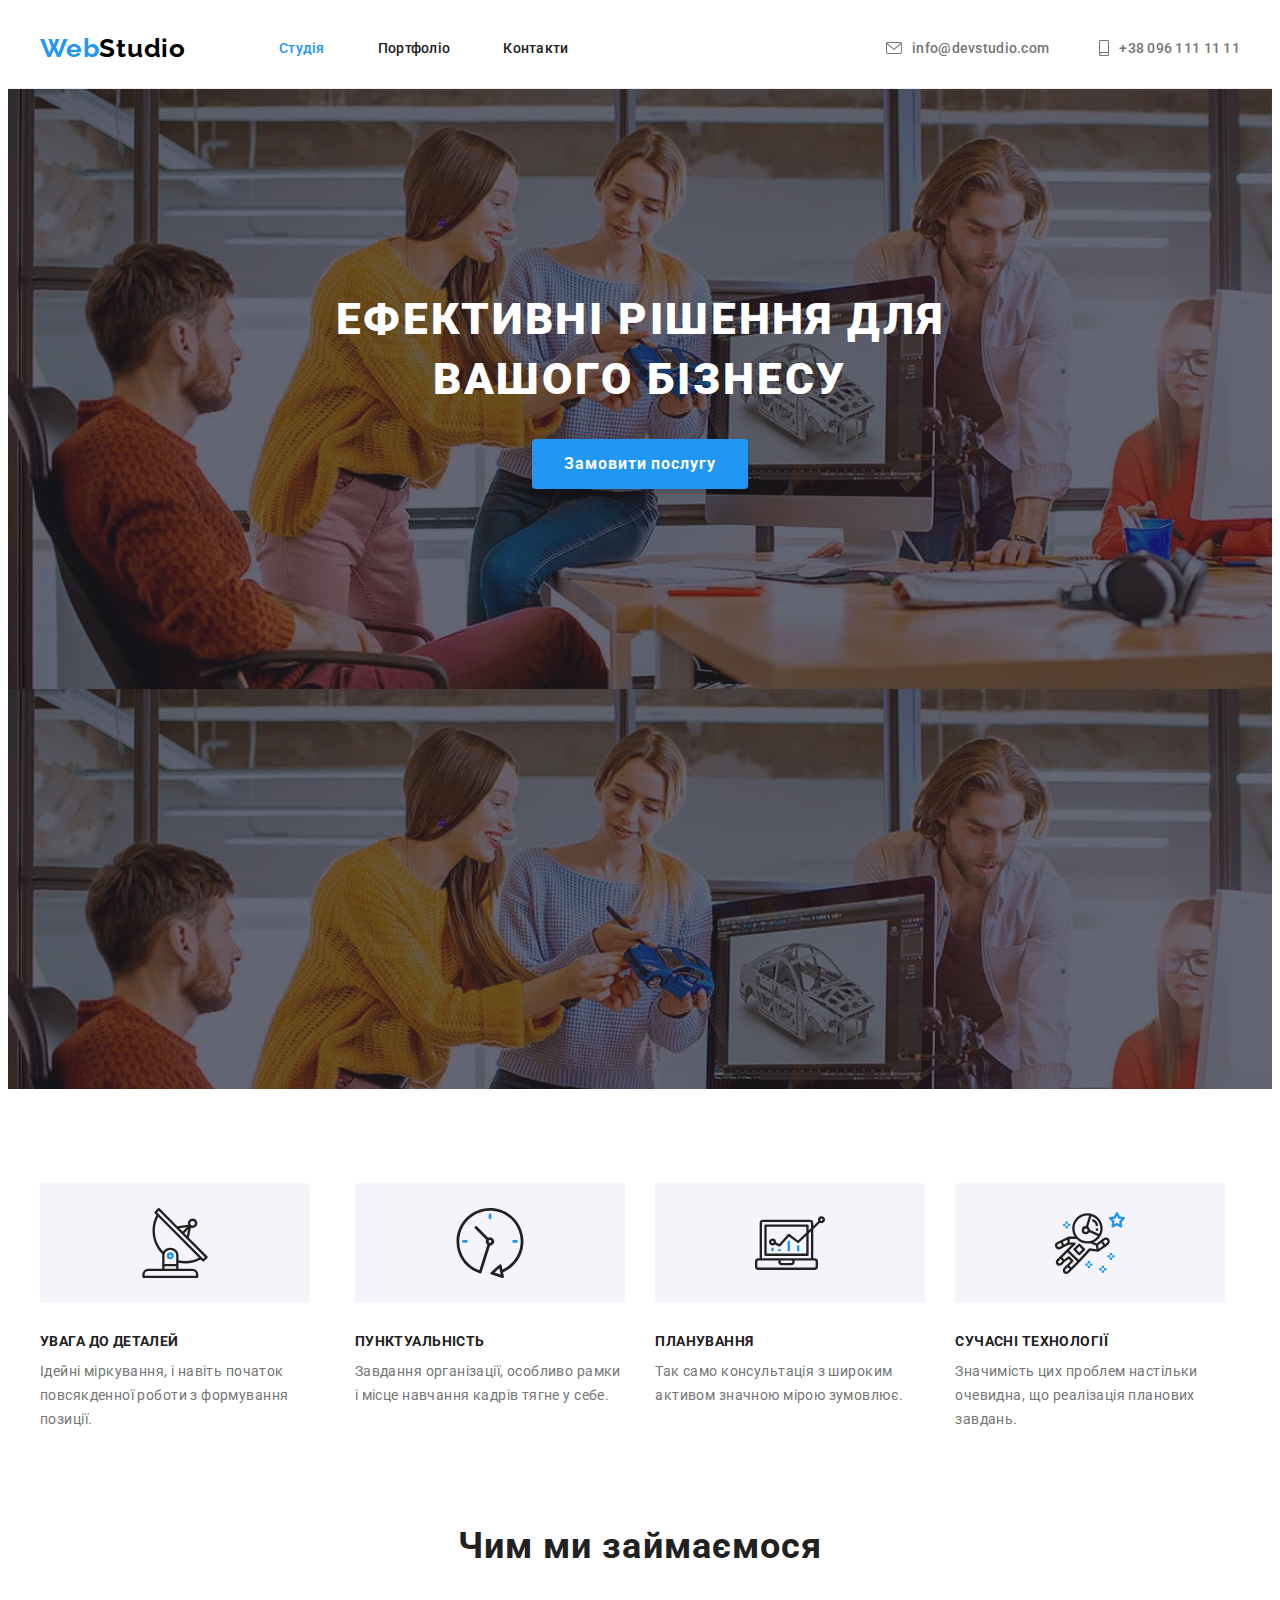
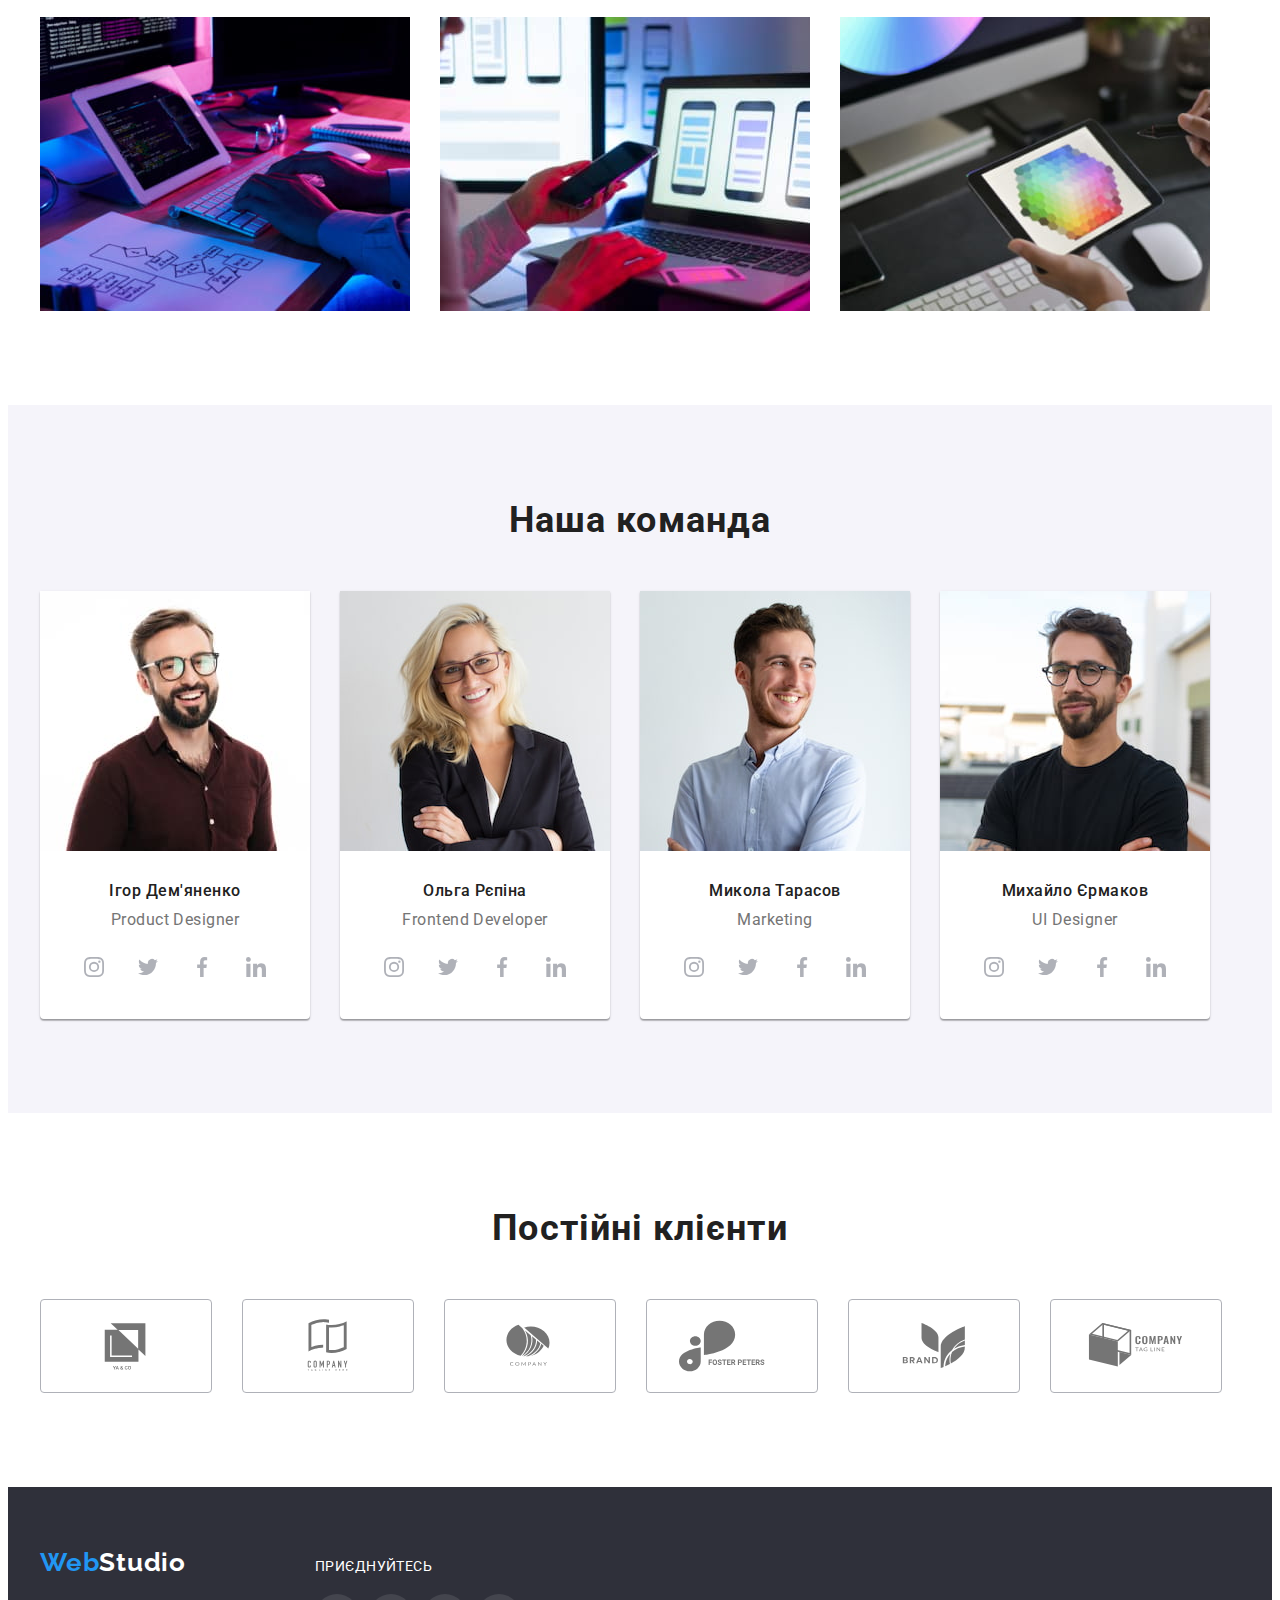
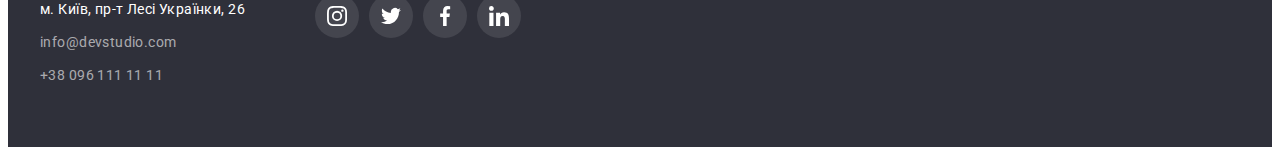
==== commit 835687cf: "clients a hover" ====
--- a/index.html
+++ b/index.html
@@ -263,43 +263,43 @@
             <div class="container">
                 <h2>Постійні клієнти</h2>
                 <ul class="w-margin">
-                    <li class="client">
-                        <a href="" aria-level="логотип компанії">
+                    <li>
+                        <a class="client" href="" aria-level="логотип компанії">
                             <svg class="icon-cli">
                                 <use href="./images/icons.svg#icon-cl1"></use>
                             </svg>
                         </a>
                     </li>
-                    <li class="client">
-                        <a href="" aria-level="логотип компанії">
+                    <li>
+                        <a class="client" href="" aria-level="логотип компанії">
                             <svg class="icon-cli">
                                 <use href="./images/icons.svg#icon-cl2"></use>
                             </svg>
                         </a>
                     </li>
-                    <li class="client">
-                        <a href="" aria-level="логотип компанії">
+                    <li>
+                        <a class="client" href="" aria-level="логотип компанії">
                             <svg class="icon-cli">
                                 <use href="./images/icons.svg#icon-cl3"></use>
                             </svg>
                         </a>
                     </li>
-                    <li class="client">
-                        <a href="" aria-level="логотип компанії">
+                    <li>
+                        <a class="client" href="" aria-level="логотип компанії">
                             <svg class="icon-cli">
                                 <use href="./images/icons.svg#icon-cl4"></use>
                             </svg>
                         </a>
                     </li>
-                    <li class="client">
-                        <a href="" aria-level="логотип компанії">
+                    <li>
+                        <a class="client" href="" aria-level="логотип компанії">
                             <svg class="icon-cli">
                                 <use href="./images/icons.svg#icon-cl5"></use>
                             </svg>
                         </a>
                     </li>
-                    <li class="client">
-                        <a href="" aria-level="логотип компанії">
+                    <li>
+                        <a class="client" href="" aria-level="логотип компанії">
                             <svg class="icon-cli">
                                 <use href="./images/icons.svg#icon-cl6"></use>
                             </svg>
--- a/css/styles.css
+++ b/css/styles.css
@@ -384,17 +384,24 @@
     display: flex;
     flex-wrap: wrap;
     justify-content: space-between;
-    margin-left: -30px;
-    margin-bottom: -30px;
+    gap: 30px;
+    /* margin-left: -30px;
+    margin-bottom: -30px; */
     /* outline: 1px solid red; */
 }
 .projects li {
         background: #FFF;
-        margin-bottom: 30px;
-        margin-left: 30px;
+        /* margin-bottom: 30px;
+        margin-left: 30px; */
         /* outline: 1px solid red; */
 }
-.project:hover, .project:focus { box-shadow: 1px 4px 6px 0px rgba(0, 0, 0, 0.16), 0px 4px 4px 0px rgba(0, 0, 0, 0.06), 0px 1px 1px 0px rgba(0, 0, 0, 0.12); 
+.project {
+    display: block;
+
+}
+.project:hover , .project:focus  { 
+    box-shadow: 1px 4px 6px 0px rgba(0, 0, 0, 0.16), 0px 4px 4px 0px rgba(0, 0, 0, 0.06), 0px 1px 1px 0px rgba(0, 0, 0, 0.12); 
+    /* background-color: #2196F3; */
 }
 .brdr {
     border-bottom: 1px solid #EEE;
@@ -436,7 +443,7 @@
     border-radius: 4px;
     border: 1px solid var(--social-color);   
 }
-.client a {
+.client  {
     display: flex;
     width: 170px;
     height: 92px;
@@ -449,7 +456,7 @@
     height: 60px;
     fill: currentColor;
 }
-.client:hover, .client:focus { 
+.client:hover , .client:focus { 
     color: var(--blue-color);
     border-color: var(--blue-color);
     /* fill: var(--blue-color); */
